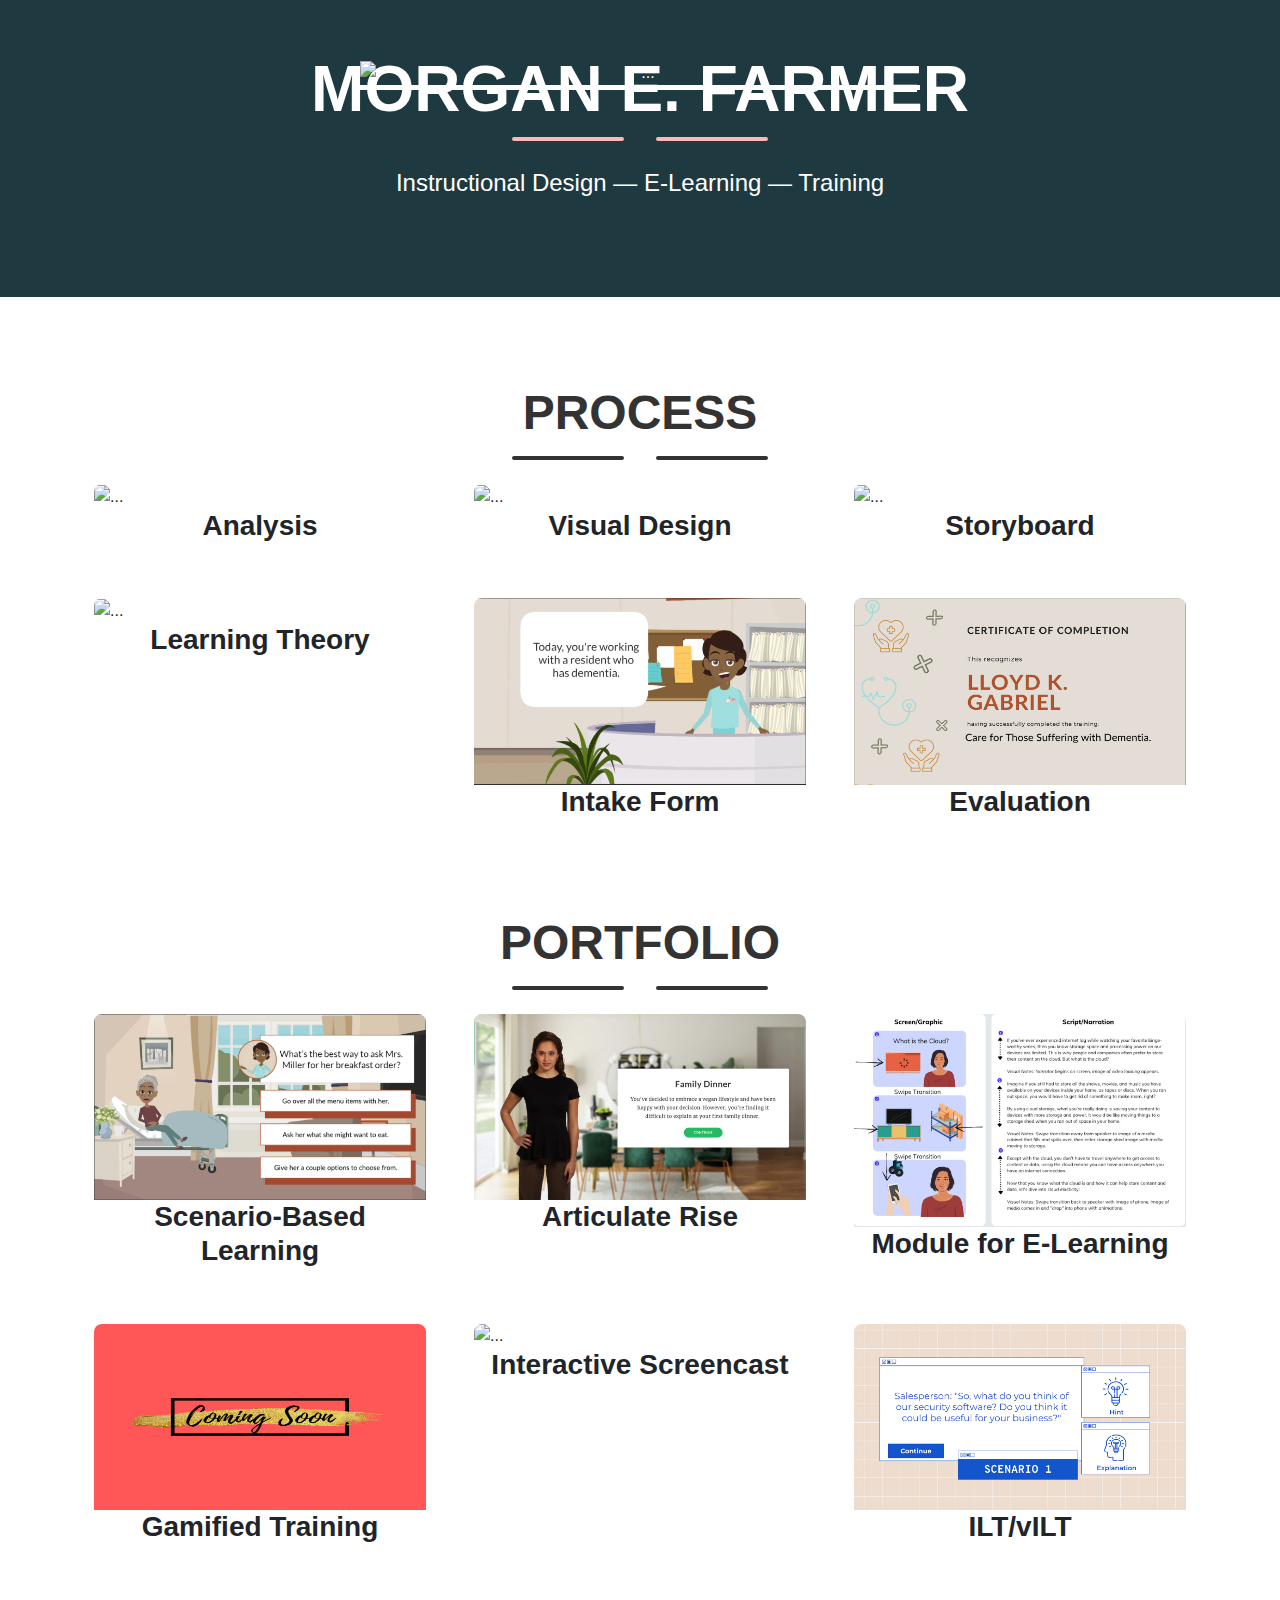
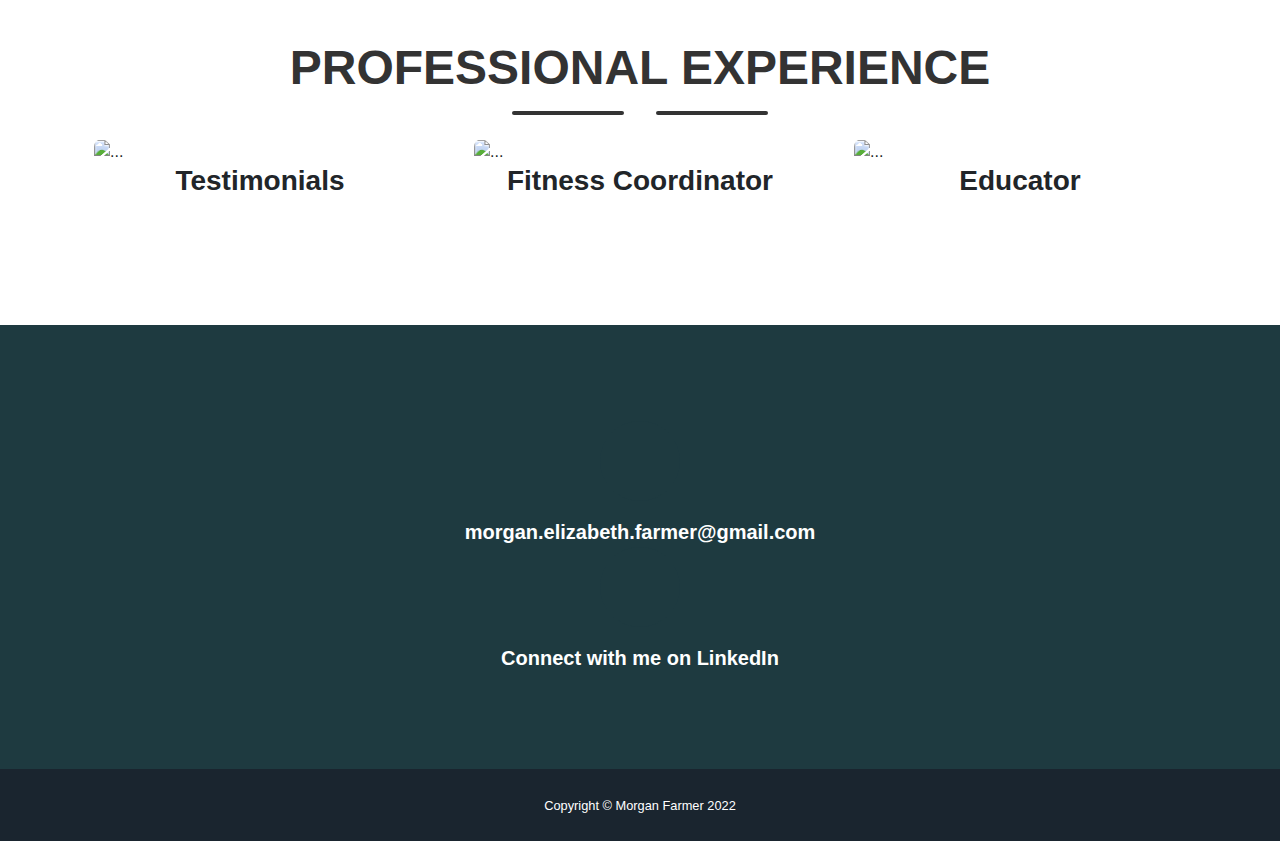
==== index.html @ a31754e6 "Added PG" ====
<!DOCTYPE html>
<html lang="en">
    <head>
        <meta charset="utf-8" />
        <meta name="viewport" content="width=device-width, initial-scale=1, shrink-to-fit=no" />
        <meta name="description" content="" />
        <meta name="author" content="" />
        <title>Morgan Farmer</title>
        <!-- Favicon-->
        <link rel="icon" type="image/x-icon" href="assets/favicon.ico" />
        <!-- Font Awesome icons (free version)-->
        <script src="https://use.fontawesome.com/releases/v6.1.0/js/all.js" crossorigin="anonymous"></script>
        <!-- Fonts CSS-->
        <link rel="stylesheet" href="css/heading.css">
        <link rel="stylesheet" href="css/body.css">
        <!-- Core theme CSS (includes Bootstrap)-->
        <link href="css/styles.css" rel="stylesheet" />
        <link rel="stylesheet" media="screen" href="css/particlestyle.css">
    </head>
    <!-- Google tag (gtag.js) -->
    <script async src="https://www.googletagmanager.com/gtag/js?id=G-NEVYE6RNRS"></script>
    <script>
      window.dataLayer = window.dataLayer || [];
      function gtag(){dataLayer.push(arguments);}
      gtag('js', new Date());

      gtag('config', 'G-NEVYE6RNRS');
    </script>
    <body id="page-top">
        <!-- As a single page website it wasnt really necessary, commented out for safe keeping-->
        <!-- Navigation-->
        <!--<nav class="navbar navbar-expand-lg bg-secondary fixed-top" id="mainNav">
            <div class="container"><a class="navbar-brand js-scroll-trigger" href="https://www.linkedin.com/in/mefarmer/" target="_blank"><i class="fab fa-fw fa-linkedin"></i></a>
                <button class="navbar-toggler navbar-toggler-right font-weight-bold bg-primary text-white rounded" type="button" data-toggle="collapse" data-target="#navbarResponsive" aria-controls="navbarResponsive" aria-expanded="false" aria-label="Toggle navigation">Menu <i class="fas fa-bars"></i></button>
                <div class="collapse navbar-collapse" id="navbarResponsive">
                    <ul class="navbar-nav ml-auto">
                        <li class="nav-item mx-0 mx-lg-1"><a class="nav-link py-3 px-0 px-lg-3 rounded js-scroll-trigger" href="#process">PROCESS</a>
                        </li>
                        <li class="nav-item mx-0 mx-lg-1"><a class="nav-link py-3 px-0 px-lg-3 rounded js-scroll-trigger" href="#portfolio">PORTFOLIO</a>
                        </li>
                        <li class="nav-item mx-0 mx-lg-1"><a class="nav-link py-3 px-0 px-lg-3 rounded js-scroll-trigger" href="#about">ABOUT</a>
                        </li>
                    </ul>
                </div>
            </div>-->
        </nav>
        <!-- Masthead-->
        <header class="masthead bg-primary text-white text-center">
                <div  class="container d-flex align-items-center flex-column">
                    <!-- Masthead Avatar Image-->
                    <div id="particles-js">
                        <img class="masthead-avatar mb-5" src="assets/img/me.png" alt="..." style="border-bottom: 5px solid white;position:absolute;left: 0;right: 0; display: block; margin: auto;max-width: 50%;"/>
                    </div>
                    <!-- Masthead Heading-->
                    <h1 class="masthead-heading text-uppercase mb-0">Morgan E. Farmer</h1>
                    <!-- Icon Divider-->
                    <div class="divider-custom divider-light">
                        <div class="divider-custom-line"></div>
                        <div class="divider-custom-icon"><i class="fas fa-icons"></i></div>
                        <div class="divider-custom-line"></div>
                    </div>
                    <!-- Masthead Subheading-->
                    <p class="masthead-subheading font-weight-light mb-0">Instructional Design &mdash; E-Learning &mdash; Training</p>
                </div>
        </header>
        <!-- Process Section-->
        <section class="page-section portfolio" id="process">
            <div class="container">
                <!-- Process Section Heading-->
                <div class="text-center">
                    <h2 class="page-section-heading text-center text-uppercase text-secondary mb-0">Process</h2>
                </div>
                <!-- Icon Divider-->
                <div class="divider-custom">
                    <div class="divider-custom-line"></div>
                    <div class="divider-custom-icon"><i class="fas fa-cogs"></i></div>
                    <div class="divider-custom-line"></div>
                </div>
                <!-- Process Grid Items-->
                <div class="row justify-content-center">
                    <!-- Process Item 1-->
                    <div class="col-md-6 col-lg-4 mb-5">
                        <div class="portfolio-item mx-auto" data-bs-toggle="modal" data-bs-target="#processModal1">
                            <div class="portfolio-item-caption d-flex align-items-center justify-content-center h-100 w-100">
                                <div class="portfolio-item-caption-content text-center text-white"><i class="fas fa-plus fa-3x"></i></div>
                            </div>
                            <img class="img-fluid" src="assets/img/process/process1.png" alt="..." />
                            <center><h3>Analysis</h3></center>
                        </div>
                    </div>
                    <!-- Process Item 2-->
                    <div class="col-md-6 col-lg-4 mb-5">
                        <div class="portfolio-item mx-auto" data-bs-toggle="modal" data-bs-target="#processModal2">
                            <div class="portfolio-item-caption d-flex align-items-center justify-content-center h-100 w-100">
                                <div class="portfolio-item-caption-content text-center text-white"><i class="fas fa-plus fa-3x"></i></div>
                            </div>
                            <img class="img-fluid" src="assets/img/process/process2.png" alt="..." />
                            <center><h3>Visual Design</h3></center>
                        </div>
                    </div>
                    <!-- Process Item 3-->
                    <div class="col-md-6 col-lg-4 mb-5">
                        <div class="portfolio-item mx-auto" data-bs-toggle="modal" data-bs-target="#processModal3">
                            <div class="portfolio-item-caption d-flex align-items-center justify-content-center h-100 w-100">
                                <div class="portfolio-item-caption-content text-center text-white"><i class="fas fa-plus fa-3x"></i></div>
                            </div>
                            <img class="img-fluid" src="assets/img/process/process3.png" alt="..." />
                            <center><h3>Storyboard</h3></center>
                        </div>
                    </div>
                    <!-- Process Item 4-->
                    <div class="col-md-6 col-lg-4 mb-5">
                        <div class="portfolio-item mx-auto" data-bs-toggle="modal" data-bs-target="#processModal4">
                            <div class="portfolio-item-caption d-flex align-items-center justify-content-center h-100 w-100">
                                <div class="portfolio-item-caption-content text-center text-white"><i class="fas fa-plus fa-3x"></i></div>
                            </div>
                            <img class="img-fluid" src="assets/img/process/process4Learngtheory.png" alt="..." />
                            <center><h3>Learning Theory</h3></center>
                        </div>
                    </div>
                    <!-- Process Item 5-->
                    <div class="col-md-6 col-lg-4 mb-5">
                        <div class="portfolio-item mx-auto" data-bs-toggle="modal" data-bs-target="#processModal5">
                            <div class="portfolio-item-caption d-flex align-items-center justify-content-center h-100 w-100">
                                <div class="portfolio-item-caption-content text-center text-white"><i class="fas fa-plus fa-3x"></i></div>
                            </div>
                            <img class="img-fluid" src="assets/img/process/process5.png" alt="..." />
                            <center><h3>Intake Form</h3></center>
                        </div>
                    </div>
                    <!-- Process Item 6-->
                    <div class="col-md-6 col-lg-4 mb-5">
                        <div class="portfolio-item mx-auto" data-bs-toggle="modal" data-bs-target="#processModal6">
                            <div class="portfolio-item-caption d-flex align-items-center justify-content-center h-100 w-100">
                                <div class="portfolio-item-caption-content text-center text-white"><i class="fas fa-plus fa-3x"></i></div>
                            </div>
                            <img class="img-fluid" src="assets/img/process/process6evaluation.png" alt="..." />
                            <center><h3>Evaluation</h3></center>
                        </div>
                    </div>
                </div>
            </div>
        </section>
        <!-- Portfolio Section-->
        <section class="page-section portfolio" style="margin-top: -120px;" id="portfolio">
            <div class="container">
                <!-- Portfolio Section Heading-->
                <div class="text-center">
                    <h2 class="page-section-heading text-center text-uppercase text-secondary mb-0">Portfolio</h2>
                </div>
                <!-- Icon Divider-->
                <div class="divider-custom">
                    <div class="divider-custom-line"></div>
                    <div class="divider-custom-icon"><i class="fas fa-briefcase"></i></div>
                    <div class="divider-custom-line"></div>
                </div>
                <!-- Portfolio Grid Items-->
                <div class="row justify-content-center">
                    <!-- Portfolio Item 4-->
                    <div class="col-md-6 col-lg-4 mb-5">
                        <div class="portfolio-item mx-auto" data-bs-toggle="modal" data-bs-target="#portfolioModal4">
                            <div class="portfolio-item-caption d-flex align-items-center justify-content-center h-100 w-100">
                                <div class="portfolio-item-caption-content text-center text-white"><i class="fas fa-plus fa-3x"></i></div>
                            </div>
                            <img class="img-fluid" src="assets/img/portfolio/port4dementia.png" alt="..." />
                            <center><h3>Scenario-Based Learning</h3></center>
                        </div>
                    </div>
                    <!-- Portfolio Item 2-->
                    <div class="col-md-6 col-lg-4 mb-5">
                        <div class="portfolio-item mx-auto" data-bs-toggle="modal" data-bs-target="#portfolioModal2">
                            <div class="portfolio-item-caption d-flex align-items-center justify-content-center h-100 w-100">
                                <div class="portfolio-item-caption-content text-center text-white"><i class="fas fa-plus fa-3x"></i></div>
                            </div>
                            <img class="img-fluid" src="assets/img/portfolio/port2.jpeg" alt="..." />
                            <center><h3>Articulate Rise</h3></center>
                        </div>
                    </div>
                    <!-- Portfolio Item 6-->
                    <div class="col-md-6 col-lg-4 mb-5">
                        <div class="portfolio-item mx-auto" data-bs-toggle="modal" data-bs-target="#portfolioModal6">
                            <div class="portfolio-item-caption d-flex align-items-center justify-content-center h-100 w-100">
                                <div class="portfolio-item-caption-content text-center text-white"><i class="fas fa-plus fa-3x"></i></div>
                            </div>
                            <img class="img-fluid" src="assets/img/portfolio/port6.png" alt="..." />
                            <center><h3>Module for E-Learning</h3></center>
                        </div>
                    </div>
                    <!-- Portfolio Item 1-->
                    <div class="col-md-6 col-lg-4 mb-5">
                        <div class="portfolio-item mx-auto" data-bs-toggle="modal" data-bs-target="#portfolioModal1">
                            <div class="portfolio-item-caption d-flex align-items-center justify-content-center h-100 w-100">
                                <div class="portfolio-item-caption-content text-center text-white"><i class="fas fa-plus fa-3x"></i></div>
                            </div>
                            <img class="img-fluid" src="assets/img/portfolio/comingsoon.png" alt="..." />
                            <center><h3>Gamified Training</h3></center>
                        </div>
                    </div>
                    <!-- Portfolio Item 5-->
                    <div class="col-md-6 col-lg-4 mb-5">
                        <div class="portfolio-item mx-auto" data-bs-toggle="modal" data-bs-target="#portfolioModal5">
                            <div class="portfolio-item-caption d-flex align-items-center justify-content-center h-100 w-100">
                                <div class="portfolio-item-caption-content text-center text-white"><i class="fas fa-plus fa-3x"></i></div>
                            </div>
                            <img class="img-fluid" src="assets/img/portfolio/port5.png" alt="..." />
                            <center><h3>Interactive Screencast</h3></center>
                        </div>
                    </div>
                    <!-- Portfolio Item 9-->
                    <div class="col-md-6 col-lg-4 mb-5">
                        <div class="portfolio-item mx-auto" data-bs-toggle="modal" data-bs-target="#portfolioModal9">
                            <div class="portfolio-item-caption d-flex align-items-center justify-content-center h-100 w-100">
                                <div class="portfolio-item-caption-content text-center text-white"><i class="fas fa-plus fa-3x"></i></div>
                            </div>
                            <img class="img-fluid" src="assets/img/portfolio/port9.png" alt="..." />
                            <center><h3>ILT/vILT</h3></center>
                        </div>
                    </div>
                </div>
            </div>
        </section>
        <!-- About Section NEW-->
        <section class="page-section portfolio" style="margin-top: -120px;" id="aboutNEW">
            <div class="container">
                <!-- About Section Heading New-->
                <div class="text-center">
                    <h2 class="page-section-heading text-center text-uppercase text-secondary mb-0">Professional Experience</h2>
                </div>
                <!-- Icon Divider-->
                <div class="divider-custom">
                    <div class="divider-custom-line"></div>
                    <div class="divider-custom-icon"><i class="fas fa-chalkboard-user"></i></div>
                    <div class="divider-custom-line"></div>
                </div>
                <!-- About NEW Grid Items-->
                <div class="row justify-content-center">
                    <!-- About NEW Item 1-->
                    <div class="col-md-6 col-lg-4 mb-5">
                        <div class="portfolio-item mx-auto" data-bs-toggle="modal" data-bs-target="#newaboutModal1">
                            <div class="portfolio-item-caption d-flex align-items-center justify-content-center h-100 w-100">
                                <div class="portfolio-item-caption-content text-center text-white"><i class="fas fa-plus fa-3x"></i></div>
                            </div>
                            <img class="img-fluid" src="assets/img/about/Testimonial.PNG" alt="..." />
                            <center><h3>Testimonials</h3></center>
                        </div>
                    </div>
                    <!-- About NEW Item 2-->
                    <div class="col-md-6 col-lg-4 mb-5">
                        <div class="portfolio-item mx-auto" data-bs-toggle="modal" data-bs-target="#newaboutModal2">
                            <div class="portfolio-item-caption d-flex align-items-center justify-content-center h-100 w-100">
                                <div class="portfolio-item-caption-content text-center text-white"><i class="fas fa-plus fa-3x"></i></div>
                            </div>
                            <img class="img-fluid" src="assets/img/about/about2new.JPG" alt="..." />
                            <center><h3>Fitness Coordinator</h3></center>
                        </div>
                    </div>
                    <!-- About NEW Item 3-->
                    <div class="col-md-6 col-lg-4 mb-5">
                        <div class="portfolio-item mx-auto" data-bs-toggle="modal" data-bs-target="#newaboutModal3">
                            <div class="portfolio-item-caption d-flex align-items-center justify-content-center h-100 w-100">
                                <div class="portfolio-item-caption-content text-center text-white"><i class="fas fa-plus fa-3x"></i></div>
                            </div>
                            <img class="img-fluid" src="assets/img/about/about3new.JPG" alt="..." />
                            <center><h3>Educator</h3></center>
                        </div>
                    </div>
                </div>
            </div>
        </section>
        <!-- Contact Section-->
        <section class="page-section bg-primary text-white mb-0" id="contact">
            <div class="container">
                <div class="row justify-content-center">
                    <div class="col-lg-4">
                        <div class="d-flex flex-column align-items-center">
                            <div class="icon-contact mb-3"><i class="far fa-envelope"></i></div><a class="lead text-white font-weight-bold" href="mailto:name@example.com">morgan.elizabeth.farmer@gmail.com</a>
                            <div class="icon-contact mb-3"><i class="fab fa-fw fa-linkedin" style="margin-bottom: -65px;"></i></div><a class="lead text-white font-weight-bold" href="https://www.linkedin.com/in/mefarmer/" target="_blank">Connect with me on LinkedIn</a>
                        </div>

                    </div>
                </div>
            </div>
        </section>
        <!-- Copyright Section-->
        <div class="copyright py-4 text-center text-white">
            <div class="container"><small>Copyright &copy; Morgan Farmer 2022</small></div>
        </div>
        <!-- Process Modals-->
        <!-- Process Modal 1-->
        <div class="portfolio-modal modal fade" id="processModal1" tabindex="-1" aria-labelledby="processModal1" aria-hidden="true">
            <div class="modal-dialog modal-xl">
                <div class="modal-content">
                    <div class="modal-header border-0"><button class="btn-close" type="button" data-bs-dismiss="modal" aria-label="Close"></button></div>
                    <div class="modal-body text-center pb-5">
                        <div class="container">
                            <div class="row justify-content-center">
                                <div class="col-lg-8">
                                    <!-- Process Modal - Title-->
                                    <h2 class="portfolio-modal-title text-secondary text-uppercase mb-0">Analysis</h2>
                                    <!-- Icon Divider-->
                                    <div class="divider-custom">
                                        <div class="divider-custom-line"></div>
                                        <div class="divider-custom-icon"><i class="fas fa-diamond"></i></div>
                                        <div class="divider-custom-line"></div>
                                    </div>
                                    <!-- Process Modal - Image-->
                                    <img class="img-fluid rounded mb-5" src="assets/img/process/process1MindMapDementiaPatients.png" alt="..." />
                                    <button class="btn btn-primary" onclick="window.open('assets/img/process/process1MindMapDementiaPatients.png', '_blank');">
                                        <i class="fas fa-up-right-and-down-left-from-center fa-fw"></i>
                                        View Full Screen
                                    </button>
                                    <!-- Process Modal - Text-->
                                    <p class="mb-4" >
                                    <ul style="text-align: left">
                                        <li><b>Who is the audience and what do we know about them?</b>: Certified nursing assistants in a lifelong health facility who work closely with residents suffering from dementia. From an informal survey, we know these workers feel rushed due to under-staffing. Therefore, it’s important our audience recognize the training as something that can save them time and simplify their tasks. This is because it is extremely difficult to work with a resident when their dementia alters their mental and emotional state to confusion and anger. When this happens, the healthcare worker will often be forced to leave the resident alone so they can calm down; this means the CNA be able to finish their tasks in a timely manner.</li><br>
                                        <li><b>What are the skills and knowledge we hope to cover?</b>: Goal: The learning experience focuses on the knowledge of what triggers negative interactions with these residents and the skill of communicating in a way that limits stress and confusion. The measurable goal for this project is to decrease negative interactions with dementia residents by 20%. I created an action map using Mindmeister for the observable actions associated with achieving this goal.</li><br>
                                        <li><b>What are the best methods for delivering the learning content?</b>: An e-learning opportunity focused on role-playing is well-suited to reviewing some of these skills as it will show the learner the result of negative versus positive care choices. When a learner can experience how much the techniques have an effect on the resident, the importance of these micro-interactions becomes increasingly clear. This is also the most cost-effective way to add this training to an existing program that's already stretched for time and resources.</li><br>
                                        <li><b>How did I collect the data to create an authentic and effective learning experience?</b>: I interviewed someone who works in this field to collect data for this project. This was a fun experience because I was able to ask questions that would paint a picture for a realistic interpretation of what it’s like to work in lifelong health. You can listen in on the interview in the video below! You will notice in the video that I am building details of the experience and the knowledge/skills we need to review through my questions. You might also realize that my notes are more organized in the final action map, after I organized the details of the interview.</li>
                                    </ul></p>
                                    <video class="img-fluid rounded mb-5" width="100%" height="500" controls="">
                                      <source src="assets/img/process/SubjectMatterExpertInterview.mp4" type="video/mp4">
                                      Your browser does not support the video tag.
                                    </video>
                                    <button class="btn btn-primary" data-bs-dismiss="modal">
                                        <i class="fas fa-xmark fa-fw"></i>
                                        Close Window
                                    </button>
                                </div>
                            </div>
                        </div>
                    </div>
                </div>
            </div>
        </div>
        <!-- Process Modal 2-->
        <div class="portfolio-modal modal fade" id="processModal2" tabindex="-1" aria-labelledby="processModal2" aria-hidden="true">
            <div class="modal-dialog modal-xl">
                <div class="modal-content">
                    <div class="modal-header border-0"><button class="btn-close" type="button" data-bs-dismiss="modal" aria-label="Close"></button></div>
                    <div class="modal-body text-center pb-5">
                        <div class="container">
                            <div class="row justify-content-center">
                                <div class="col-lg-8">
                                    <!-- Process Modal - Title-->
                                    <h2 class="portfolio-modal-title text-secondary text-uppercase mb-0">Visual Design</h2>
                                    <!-- Icon Divider-->
                                    <div class="divider-custom">
                                        <div class="divider-custom-line"></div>
                                        <div class="divider-custom-icon"><i class="fas fa-diamond"></i></div>
                                        <div class="divider-custom-line"></div>
                                    </div>
                                    <!-- Process Modal - Text-->
                                    <p class="mb-4"><ul style="text-align: left">
                                        <li><b>Contrast</b>: Each text box’s color scheme is developed with contrast in mind so that it’s easy to read and draws the user’s attention to the content. The font, Lato, is simple and straightforward. It’s rounded edges have also been described as warm and friendly, making the text inviting. For question stems, I added weight to the font to draw the learner’s attention there first, before the choices.</li>
                                    </ul></p>
                                    <!-- Process Modal - Image-->
                                    <img class="img-fluid rounded mb-5" src="assets/img/process/process2LatoFont.png" alt="..." />
                                    <!-- Process Modal - Image-->
                                    <img class="img-fluid rounded mb-5" src="assets/img/process/process2ColorSwatches.png" alt="..." />
                                    <!-- Process Modal - Text-->
                                    <p class="mb-4"><ul style="text-align: left">
                                        <li><b>Alignment</b>: I also focused on the alignment of each text box; notice how the text stays centered even when visual elements, like icons, are incorporated within that text box. All of the key content and visuals are also incorporated within a border around the scene. Canva made alignment that much easier with guides, you can see where I have illustrated those guides in purple.</li>
                                    </ul></p>
                                     <!-- Process Modal - Image-->
                                    <img class="img-fluid rounded mb-5" src="assets/img/process/process2.png" alt="..." />
                                    <!-- Process Modal - Text-->
                                    <p class="mb-4"><ul style="text-align: left">
                                        <li><b>Proximity</b>: Proximity of the question stems and choices also emphasized the relationship between each of those boxes. I created white space within my buttons by creating custom text box buttons, rather than those supplied by Storyline, which made the text in each button much easier to read and the content in text boxes more accessible. The shadows under each button were a style choice, but also helped develop space between each choice.</li><br>
                                        <li><b>Repetition</b>: There’s consistency in where content is delivered, always to the left or right. Also, in how and where to interact and move forward, buttons are always placed inside or directly below text and the colors, font, and style are consistent. This makes for clear user interface where the focus is on the content and experience, rather than on how to navigate.</li>
                                    </ul></p>
                                     <!-- Process Modal - Image-->
                                    <img class="img-fluid rounded mb-5" src="assets/img/process/process2ButtonStates.png" alt="..." />
                                    <!-- Process Modal - Text-->
                                    <p class="mb-4"><ul style="text-align: left">
                                        <li><b>Balance</b>: By choosing my Vyond scenes carefully and customizing the layout of each, I was also able to create balance between the characters in each scene and the layers of texts and content. You can see where I utilize camera angles in Vyond to put the focus on the character, but also have space on the right side of the scene to overlay content when the camera zooms back out. I also carefully crafted the text in each box to create balance in the lines, not leaving any one word hanging on a line by itself and carefully choosing my words so the answer choices were all about the same length.</li>
                                    </ul></p>
                                     <!-- Process Modal - Image-->
                                    <img class="img-fluid rounded mb-5" src="assets/img/process/process2VisualDesignBalance.png" alt="..." />
                                    <!-- Process Modal - Text-->
                                    <p class="mb-4"><ul style="text-align: left">
                                        <li><b>What elements of the experience required more effort in visual design?</b>: One thing that proved rather challenging was the photo that comes together throughout the experience. To create the photo, I had to stage it in Vyond first. Then, I needed to find a frame that fit the style of my scene and change its color palette. Finally, I utilized a mask and some creative placement to break the photo into four pieces that could come together. I could have just cropped the image into four squares, but I felt the visual of the torn edges really drove home the symbolism of a fractured memory that became clear with better care.</li>
                                    </ul></p>
                                    <!-- Process Modal - Image-->
                                    <img class="img-fluid rounded mb-5" src="assets/img/process/process2PictureFrame.gif" alt="..." />
                                    <button class="btn btn-primary" data-bs-dismiss="modal">
                                        <i class="fas fa-xmark fa-fw"></i>
                                        Close Window
                                    </button>
                                </div>
                            </div>
                        </div>
                    </div>
                </div>
            </div>
        </div>
        <!-- Process Modal 3-->
        <div class="portfolio-modal modal fade" id="processModal3" tabindex="-1" aria-labelledby="processModal3" aria-hidden="true">
            <div class="modal-dialog modal-xl">
                <div class="modal-content">
                    <div class="modal-header border-0"><button class="btn-close" type="button" data-bs-dismiss="modal" aria-label="Close"></button></div>
                    <div class="modal-body text-center pb-5">
                        <div class="container">
                            <div class="row justify-content-center">
                                <div class="col-lg-8">
                                    <!-- Process Modal - Title-->
                                    <h2 class="portfolio-modal-title text-secondary text-uppercase mb-0">Storyboard</h2>
                                    <!-- Icon Divider-->
                                    <div class="divider-custom">
                                        <div class="divider-custom-line"></div>
                                        <div class="divider-custom-icon"><i class="fas fa-diamond"></i></div>
                                        <div class="divider-custom-line"></div>
                                    </div>
                                    <!-- Storyboard Document-->
                                    <embed src="assets/img/process/process3BuildingRapportwithDementiaPatients.pdf#toolbar=1&navpanes=1&scrollbar=1" type="application/pdf" width="100%" height="600px" />
                                    <button class="btn btn-primary" data-bs-dismiss="modal">
                                        <i class="fas fa-xmark fa-fw"></i>
                                        Close Window
                                    </button>
                                </div>
                            </div>
                        </div>
                    </div>
                </div>
            </div>
        </div>
         <!-- Process Modal 4-->
        <div class="portfolio-modal modal fade" id="processModal4" tabindex="-1" aria-labelledby="processModal4" aria-hidden="true">
            <div class="modal-dialog modal-xl">
                <div class="modal-content">
                    <div class="modal-header border-0"><button class="btn-close" type="button" data-bs-dismiss="modal" aria-label="Close"></button></div>
                    <div class="modal-body text-center pb-5">
                        <div class="container">
                            <div class="row justify-content-center">
                                <div class="col-lg-8">
                                    <!-- Process Modal - Title-->
                                    <h2 class="portfolio-modal-title text-secondary text-uppercase mb-0">Learning Theory</h2>
                                    <!-- Icon Divider-->
                                    <div class="divider-custom">
                                        <div class="divider-custom-line"></div>
                                        <div class="divider-custom-icon"><i class="fas fa-diamond"></i></div>
                                        <div class="divider-custom-line"></div>
                                    </div>
                                    <!-- Process Modal 4- Text-->
                                    <p class="mb-4" >
                                    <ul style="text-align: left">
                                        <li><b>Knowles and Experiential Learning</b>:According to Knowles and basic Andragogy, “[Adults] find the most relevance from task-oriented learning that aligns with their own realities.” This is why I used an action map and focused the interview on realistic consequences of desirable and undesirable actions. Both the storyline experience and the suggested in-person instruction were developed with experiential learning in mind, specifically role-playing, to recreate positive and negative experiences with dementia. Setting an objective early on in the experience and reviewing skills and knowledge after each choice are also best practices for adult learning. (wgu.edu)</li>
                                         <!-- Process Modal - Image-->
                                    <img class="img-fluid rounded mb-5" src="assets/img/process/process4ChoiceFeedback.png" alt="..." />
                                        <li><b>Mentorship and Transformational Learning</b>: The character, Rita, serves as a mentor for the experience. Through her mentorship, the learner is able to seek guidance and feel more confident throughout the experience. By providing feedback for each situation, the learner is asked to reframe their assumptions surrounding why a resident reacts with hostility. A CNA, for example, might see anger as an unfair reaction to their help and without understanding the cause, they will struggle to build a positive rapport with the resident. This change in perspective is a facet of transformational learning. (phoenix.edu)</li>
                                         <!-- Process Modal - Image-->
                                    <img class="img-fluid rounded mb-5" src="assets/img/process/process4MentorPrompt.png" alt="..." />
                                        <li><b>Gamification of Learning</b>: This is something I use often, as you can see in “communicating with parents,” where learners earn badges. In this experience, each correct choice earns a missing photo piece. By the end of the training, the completed image is revealed and the learner has helped the resident recover a pleasant memory. This helps instill intrinsic motivation for completing each task.</li>
                                        <!-- Process Modal - Image-->
                                    <img class="img-fluid rounded mb-5" src="assets/img/process/process4gamificationimage.png" alt="..." />
                                    </ul></p>
                                    <button class="btn btn-primary" data-bs-dismiss="modal">
                                        <i class="fas fa-xmark fa-fw"></i>
                                        Close Window
                                    </button>
                                </div>
                            </div>
                        </div>
                    </div>
                </div>
            </div>
        </div>
        <!-- Process Modal 5-->
        <div class="portfolio-modal modal fade" id="processModal5" tabindex="-1" aria-labelledby="processModal5" aria-hidden="true">
            <div class="modal-dialog modal-xl">
                <div class="modal-content">
                    <div class="modal-header border-0"><button class="btn-close" type="button" data-bs-dismiss="modal" aria-label="Close"></button></div>
                    <div class="modal-body text-center pb-5">
                        <div class="container">
                            <div class="row justify-content-center">
                                <div class="col-lg-8">
                                    <!-- Process Modal - Title-->
                                    <h2 class="portfolio-modal-title text-secondary text-uppercase mb-0">Intake Form</h2>
                                    <!-- Icon Divider-->
                                    <div class="divider-custom">
                                        <div class="divider-custom-line"></div>
                                        <div class="divider-custom-icon"><i class="fas fa-diamond"></i></div>
                                        <div class="divider-custom-line"></div>
                                    </div>
                                  <!-- Intake Form Document-->
                                    <embed src="assets/img/process/IntakeForm_Farmer.pdf#toolbar=1&navpanes=1&scrollbar=1" type="application/pdf" width="100%" height="600px" />
                                </div>
                            </div>
                        </div>
                    </div>
                </div>
            </div>
        </div>
        <!-- Process Modal 6-->
        <div class="portfolio-modal modal fade" id="processModal6" tabindex="-1" aria-labelledby="processModal6" aria-hidden="true">
            <div class="modal-dialog modal-xl">
                <div class="modal-content">
                    <div class="modal-header border-0"><button class="btn-close" type="button" data-bs-dismiss="modal" aria-label="Close"></button></div>
                    <div class="modal-body text-center pb-5">
                        <div class="container">
                            <div class="row justify-content-center">
                                <div class="col-lg-8">
                                    <!-- Process Modal - Title-->
                                    <h2 class="portfolio-modal-title text-secondary text-uppercase mb-0">Evaluation</h2>
                                    <!-- Icon Divider-->
                                    <div class="divider-custom">
                                        <div class="divider-custom-line"></div>
                                        <div class="divider-custom-icon"><i class="fas fa-diamond"></i></div>
                                        <div class="divider-custom-line"></div>
                                    </div>
                                     <!-- Portfolio Modal - Image-->
                                    <!-- Process Modal 6- Text-->
                                    <p class="mb-4" >
                                    <ul style="text-align: left">
                                        <li><b>xAPI</b>:Using experience API, I can track everything from how long a learner spends in the training to how often they select a wrong answer or mentor advice. By tracking which learners struggle inside the experience, I can target observations of certain CNA's and provide further remediation through instructor-led training or mentorship. Check out some of my JavaScript and how I triggered it in storyline to gather participant names and emails below. Thanks to xAPI, I can collect detailed information without a Learning Management System.</li>
                                    </ul>
                                    <!-- Process Modal - Image-->
                                    <img class="img-fluid rounded mb-5" src="assets/img/process/process6javatrigger.png" alt="..." />
                                    <ul style="text-align: left">
                                        <li><b>Learning Record Store</b>: I used Veracity Learning as my LRS. Here, I will receive the information gathered in Storyline to be able to assess the effectiveness of the experience. Some data I would collect would be the number of times a wrong answer is chosen, how often a mentor button was used, and the duration a learner spent on question slides. This will help me assess which learners were rushing and/or struggling during the experience. It can also help reveal which parts of the experience were unclear in a trial run, so I can re-iterate my design during development. </li>
                                    </ul>
                                    <!-- Process Modal - Image-->
                                    <img class="img-fluid rounded mb-5" src="assets/img/process/Process6LearnerRecord.png" alt="..." />
                                    <!-- Process Modal 6- Text-->
                                    <ul style="text-align: left">
                                        <li><b>Assessing ROI</b>: The company is trying to decrease negative interactions to reduce turnover of quality CNA's, who complete training programs under a strict deadline and often aren't prepared to care for dementia residents, leading to stress and burn-out. This training module will be a cost effective way to duplicate stressful situations in a safe environment and improve the training program while minimizing the cost of instructors and time in the in-person program. By collecting data regarding which CNA's struggle inside the learning experience, the facility can target individuals for remediation and additional support, with the end goal being to foster better working environments and reduce turn-over. </li>
                                    </ul>
                                    </p>
                                    <button class="btn btn-primary" data-bs-dismiss="modal">
                                        <i class="fas fa-xmark fa-fw"></i>
                                        Close Window
                                    </button>
                                </div>
                            </div>
                        </div>
                    </div>
                </div>
            </div>
        </div>
        <!-- Portfolio Modals-->
        <!-- Portfolio Modal 1-->
        <div class="portfolio-modal modal fade" id="portfolioModal1" tabindex="-1" aria-labelledby="portfolioModal1" aria-hidden="true">
            <div class="modal-dialog modal-xl">
                <div class="modal-content">
                    <div class="modal-header border-0"><button class="btn-close" type="button" data-bs-dismiss="modal" aria-label="Close"></button></div>
                    <div class="modal-body text-center pb-5">
                        <div class="container">
                            <div class="row justify-content-center">
                                <div class="col-lg-8">
                                    <!-- Portfolio Modal - Title-->
                                    <h2 class="portfolio-modal-title text-secondary text-uppercase mb-0">Gamified Training</h2>
                                    <!-- Icon Divider-->
                                    <div class="divider-custom">
                                        <div class="divider-custom-line"></div>
                                        <div class="divider-custom-icon"><i class="fas fa-diamond"></i></div>
                                        <div class="divider-custom-line"></div>
                                    </div>
                                    <!-- Portfolio Modal - Image-->
                                     <video class="img-fluid rounded mb-5" width="100%" height="500" controls="">
                                      <source src="assets/img/portfolio/GertiesMockUp.mp4" type="video/mp4">
                                      Your browser does not support the video tag.
                                    </video>
                                    <!-- Portfolio Modal - Text-->
                                    <p class="mb-4" >
                                    <ul style="text-align: left">
                                        <li><b>Audience</b>: A game-based review of phishing techniques for companies looking to test employees on fraudulent emails.</li>
                                        <li><b>Responsibilities</b>: Instructional design, E-Learning Development, Visual Design</li>
                                        <li><b>Tools Used</b>: Articulate Storyline, Canva</li>
                                        <li><b>Features</b>: This project is still underway, but will feature my ability to create a gamified learning scenario.
                                    </ul></p>
                                    <button class="btn btn-primary" data-bs-dismiss="modal">
                                        <i class="fas fa-xmark fa-fw"></i>
                                        Close Window
                                    </button>
                                </div>
                            </div>
                        </div>
                    </div>
                </div>
            </div>
        </div>
        <!-- Portfolio Modal 2-->
        <div class="portfolio-modal modal fade" id="portfolioModal2" tabindex="-1" aria-labelledby="portfolioModal2" aria-hidden="true">
            <div class="modal-dialog modal-xl">
                <div class="modal-content">
                    <div class="modal-header border-0"><button class="btn-close" type="button" data-bs-dismiss="modal" aria-label="Close"></button></div>
                    <div class="modal-body text-center pb-5">
                        <div class="container">
                            <div class="row justify-content-center">
                                <div class="col-lg-8">
                                    <!-- Portfolio Modal - Title-->
                                    <h2 class="portfolio-modal-title text-secondary text-uppercase mb-0">The Basics of Becoming Vegan</h2>
                                    <!-- Icon Divider-->
                                    <div class="divider-custom">
                                        <div class="divider-custom-line"></div>
                                        <div class="divider-custom-icon"><i class="fas fa-diamond"></i></div>
                                        <div class="divider-custom-line"></div>
                                    </div>
                                    <!-- Portfolio Modal - Image-->
                                    <img class="img-fluid rounded mb-5" style="border: 2px solid #000;" src="assets/img/portfolio/portfolio2RisePreview.png" alt="..." />
                                    <button class="btn btn-primary" onclick="window.open('https://rise.articulate.com/share/yubfI4Z3dM8uFR_ptqmlaqlVCg_aVq5w#/', '_blank');">
                                        <i class="fas fa-up-right-and-down-left-from-center fa-fw"></i>
                                        View on Rise
                                    </button>
                                    <!-- Portfolio Modal - Text-->
                                    <p class="mb-4"><ul style="text-align: left">
                                        <li><b>Audience</b>: This is a quick reference guide for those beginning a vegan diet.</li>
                                        <li><b>Responsibilities</b>: Instructional design, Design Layout, Content Creation</li>
                                        <li><b>Tools Used</b>: Articulate Rise 360</li>
                                        <li><b>Features</b>: This project features my ability to utilize the tools in Rise to create job-aids and e-learning experiences that are based more on facts and knowledge than soft skills. This project also showcases my ability to take complex or technical information, such as the details on nutrition, and reframe it to be more accessible.</li>
                                        <li><b>What I Would Add or Change</b>: I would have liked to add a quiz about if the vegan diet is right for you.</li>
                                    </ul></p>
                                    <!-- Portfolio Modal - Image-->
                                    <img class="img-fluid rounded mb-5" src="assets/img/portfolio/port2VeganHighlight.png" alt="..." />
                                    <!-- Portfolio Modal - Image-->
                                    <img class="img-fluid rounded mb-5" src="assets/img/portfolio/port2VeganHighlight3.png" alt="..." />
                                    <button class="btn btn-primary" data-bs-dismiss="modal">
                                        <i class="fas fa-xmark fa-fw"></i>
                                        Close Window
                                    </button>
                                </div>
                            </div>
                        </div>
                    </div>
                </div>
            </div>
        </div>
        <!-- Portfolio Modal 4-->
        <div class="portfolio-modal modal fade" id="portfolioModal4" tabindex="-1" aria-labelledby="portfolioModal4" aria-hidden="true">
            <div class="modal-dialog modal-xl">
                <div class="modal-content">
                    <div class="modal-header border-0"><button class="btn-close" type="button" data-bs-dismiss="modal" aria-label="Close"></button></div>
                    <div class="modal-body text-center pb-5">
                        <div class="container">
                            <div class="row justify-content-center">
                                <div class="col-lg-8">
                                    <!-- Portfolio Modal - Title-->
                                    <h2 class="portfolio-modal-title text-secondary text-uppercase mb-0">Scenario-Based Learning</h2>
                                    <!-- Icon Divider-->
                                    <div class="divider-custom">
                                        <div class="divider-custom-line"></div>
                                        <div class="divider-custom-icon"><i class="fas fa-diamond"></i></div>
                                        <div class="divider-custom-line"></div>
                                    </div>
                                    <!-- Portfolio Modal - Image-->
                                    <img class="img-fluid rounded mb-5" src="assets/img/portfolio/DementiaCare.gif" alt="..." />
                                    <button class="btn btn-primary" onclick="window.open('Storyline_DementiaCare/story.html', '_blank');">
                                        <i class="fas fa-up-right-and-down-left-from-center fa-fw"></i>
                                        View Full Screen
                                    </button>
                                    <!-- Portfolio Modal - Text-->
                                    <p class="mb-4" >
                                    <ul style="text-align: left">
                                        <li><b>Audience</b>: New and seasoned CNA's working with residents who suffer from dementia.</li>
                                        <li><b>Responsibilities</b>: Instructional design, E-Learning Development, Visual Design</li>
                                        <li><b>Tools Used</b>: Articulate Storyline, Canva, xAPI and JavaScript</li>
                                        <li><b>Features</b>: This projects features my use of Vyond to create interactive content, including looping backgrounds as well as my ability to execute JavaScript through triggers in Storyline.</li>
                                        <li><b>What I Would Add or Change</b>: I would have loved to have added more branching to the point that the CNA had to leave the resident alone and not complete their task in a worst-case scenario.</li>
                                    </ul></p>
                                    <button class="btn btn-primary" data-bs-dismiss="modal">
                                        <i class="fas fa-xmark fa-fw"></i>
                                        Close Window
                                    </button>
                                </div>
                            </div>
                        </div>
                    </div>
                </div>
            </div>
        </div>
         <!-- Portfolio Modal 5-->
        <div class="portfolio-modal modal fade" id="portfolioModal5" tabindex="-1" aria-labelledby="portfolioModal5" aria-hidden="true">
            <div class="modal-dialog modal-xl">
                <div class="modal-content">
                    <div class="modal-header border-0"><button class="btn-close" type="button" data-bs-dismiss="modal" aria-label="Close"></button></div>
                    <div class="modal-body text-center pb-5">
                        <div class="container">
                            <div class="row justify-content-center">
                                <div class="col-lg-8">
                                    <!-- Portfolio Modal - Title-->
                                    <h2 class="portfolio-modal-title text-secondary text-uppercase mb-0">Interactive Screencast</h2>
                                    <!-- Icon Divider-->
                                    <div class="divider-custom">
                                        <div class="divider-custom-line"></div>
                                        <div class="divider-custom-icon"><i class="fas fa-diamond"></i></div>
                                        <div class="divider-custom-line"></div>
                                    </div>
                                     <!-- Portfolio Modal - Image-->
                                    <img class="img-fluid rounded mb-5" src="assets/img/portfolio/GAProject.gif" alt="..." />
                                    <button class="btn btn-primary" onclick="window.open('Captivate_GoogleAnalytics/index.html', '_blank');">
                                        <i class="fas fa-up-right-and-down-left-from-center fa-fw"></i>
                                        View Full Screen
                                      </button>
                                    <!-- Portfolio Modal - Text-->
                                     <p class="mb-4" >
                                    <ul style="text-align: left">
                                        <li><b>Audience</b>: This would be featured in a module for entrepreneurs who want to utilize Google Analytics for their email campaigns, but aren't familiar with data and analytics. For this training, I simplified the language and the details given in the Google-issued training to make it easier for my audience to understand and use. I also focused on a specific task, tracking email traffic, to simplify this for an audience that needs short, specific steps.</li>
                                        <li><b>Technology Used</b>: I used AI speech to text technology as well as animations in Vyond. I also created the projector screen background using Figma by Adobe, designing it to the specific ratio of the tutorial video. I used Quicktime on Mac Os to record my screen demo of Google Analytics, embedding it on the custom image background inside of Vyond. Finally, I used Captivate to create an interactive video with buttons to pause the video for each step.</li>
                                        <li><b>Job Aide</b>: Utilizing a QR Code generator and Canva, I designed a job aide to quickly create new email campaign URL's matching the style of the demo.</li>
                                    </ul></p>
                                    <!-- Portfolio Modal - Image-->
                                    <img class="img-fluid" src="assets/img/portfolio/Campaign_URL_Builder.png" alt="..." />
                                    <button class="btn btn-primary" data-bs-dismiss="modal">
                                        <i class="fas fa-xmark fa-fw"></i>
                                        Close Window
                                    </button>
                                </div>
                            </div>
                        </div>
                    </div>
                </div>
            </div>
        </div>
          <!-- Portfolio Modal 6-->
        <div class="portfolio-modal modal fade" id="portfolioModal6" tabindex="-1" aria-labelledby="portfolioModal6" aria-hidden="true">
            <div class="modal-dialog modal-xl">
                <div class="modal-content">
                    <div class="modal-header border-0"><button class="btn-close" type="button" data-bs-dismiss="modal" aria-label="Close"></button></div>
                    <div class="modal-body text-center pb-5">
                        <div class="container">
                            <div class="row justify-content-center">
                                <div class="col-lg-8">
                                    <!-- Portfolio Modal - Title-->
                                    <h2 class="portfolio-modal-title text-secondary text-uppercase mb-0">Module for E-Learning</h2>
                                    <!-- Icon Divider-->
                                    <div class="divider-custom">
                                        <div class="divider-custom-line"></div>
                                        <div class="divider-custom-icon"><i class="fas fa-diamond"></i></div>
                                        <div class="divider-custom-line"></div>
                                    </div>
                                     <video class="img-fluid rounded mb-5" width="100%" height="500" controls="">
                                      <source src="assets/img/portfolio/Final_Cloud_Elastic_Scaling.mp4" type="video/mp4">
                                      Your browser does not support the video tag.
                                    </video>
                                    <!-- Portfolio Modal - Text-->
                                     <p class="mb-4" >
                                    <ul style="text-align: left">
                                        <li><b>Audience</b>: This is one module intended for an e-learning curriculum introducing a non-technical audience to IT careers, such as a cloud infrastructure technician. Because the audience has no prior experience or knowledge in the field of IT, it was important to use examples, analogies, and images totranslate these extremely technical concepts into relatable scenarios and give learners a strong foundation on which to build their knowledge.</li>
                                    </ul></p>
                                    <p class="mb-4" >
                                    <ul style="text-align: left">
                                        <li><b>Format</b>: This would be an e-learning module followed by more modules extending the learners' knowledge into cloud infrastructure scenarios regarding whether it's in a business's best interest to scale up or out. This module includes a video, interactive activity for self assessment, and a final question to test learner knowledge before moving to the next module. </li>
                                    </ul></p>
                                    <p class="mb-4" >
                                    <ul style="text-align: left">
                                        <li><b>Video Best Practices</b>: Each slide in the video remains on screen for no more than 20 seconds as learners stay engaged in screen for typically 15-30 seconds. To enhance engagement, I also used a mix of images, video, and animations of slide elements, being careful to only include dynamic movement that supported the content rather than distracting from it. Starting a presentation with a human face has been proven to increase engagement, which was a driving factor behind using Synthesia to publish the video.</li>
                                    </ul></p>
                                    <p class="mb-4" >
                                    <ul style="text-align: left">
                                        <li><b>Software Applications</b>: I utilized Synthesia to publish the video. I chose this in interest of time, as it was easy and efficient to test out different iterations of the script and time the other media to the script. I also created my own video using Canva, to support my specific analogy. Finally, I used Figma by Adobe to create specific images to illustrate some of the concept definitions.</li>
                                    </ul></p>
                                     <video class="img-fluid rounded mb-5" width="100%" height="500" controls="">
                                      <source src="assets/img/portfolio/Cloud_Elastic_Scaling.mp4" type="video/mp4">
                                      Your browser does not support the video tag.
                                    </video>
                                    <!-- Portfolio Modal - Asset-->
                                    <embed src="assets/img/portfolio/Cloud_Scaling_Module.pdf#toolbar=1&navpanes=1&scrollbar=1" type="application/pdf" width="100%" height="600px" />
                                    <button class="btn btn-primary" data-bs-dismiss="modal">
                                        <i class="fas fa-xmark fa-fw"></i>
                                        Close Window
                                    </button>
                                </div>
                            </div>
                        </div>
                    </div>
                </div>
            </div>
        </div>
        <!-- Portfolio Modal 9-->
        <div class="portfolio-modal modal fade" id="portfolioModal9" tabindex="-1" aria-labelledby="portfolioModal1" aria-hidden="true">
            <div class="modal-dialog modal-xl">
                <div class="modal-content">
                    <div class="modal-header border-0"><button class="btn-close" type="button" data-bs-dismiss="modal" aria-label="Close"></button></div>
                    <div class="modal-body text-center pb-5">
                        <div class="container">
                            <div class="row justify-content-center">
                                <div class="col-lg-8">
                                    <!-- Portfolio Modal - Title-->
                                    <h2 class="portfolio-modal-title text-secondary text-uppercase mb-0">ILT/vILT</h2>
                                    <!-- Icon Divider-->
                                    <div class="divider-custom">
                                        <div class="divider-custom-line"></div>
                                        <div class="divider-custom-icon"><i class="fas fa-diamond"></i></div>
                                        <div class="divider-custom-line"></div>
                                    </div>
                                    <!-- Portfolio Modal - Iframe-->
                                     <iframe src="https://docs.google.com/presentation/d/e/2PACX-1vREBFyqzwbJT6sIEG06F0mO8R9cHjY4g8JA3vjGw-ykV_2RJ_vehYm5aWJE4BrfvbAS_dfTCjAGHZBr/embed?start=false&loop=false&delayms=3000" frameborder="0"  width="100%" height="429" allowfullscreen="true" mozallowfullscreen="true" webkitallowfullscreen="true"></iframe>
                                    <!-- Portfolio Modal - Text-->
                                    <p class="mb-4" >
                                    <ul style="text-align: left">
                                        <li><b>Description</b>: This is a training which can be held in-person or virtually. The topic is handling sales objections over the phone. </li>
                                        <li><b>Audience</b>: This is an onboarding training for a new sales team and a company that experiences high turn-over rates. </li>
                                        <li><b>Best Practices</b>: In this training, I engage the learners throughout, with polls, surveys, social learning, and scenario-based practice. Notice how in the scenario practice, learners have support through hints and explanation of each choice. As per best practices in vILT, learners are asked to engage every 4 minutes and slides are being added to remind learners of the importance of the training with data. </li>
                                    <video class="img-fluid rounded mb-5" width="100%" height="500" controls="">
                                      <source src="assets/img/portfolio/vILTScenario.mp4" type="video/mp4">
                                      Your browser does not support the video tag.
                                    </video>
                                        <li><b>Job Aide and Process</b>: While developing this training, I placed emphasis on the behaviors and skills I wanted learners to attain. Knowing they wouldn't be well-versed in the content, such as common objections and specifics about the company, I designed a job aide which allows them to access sentence frames with details about the company that help with handling common objections. This way, new salespeople can handle objections calmly and with confidence before they've become fluent in all of the content (which will come with experience). Finally, the job aide will be designed to collect information from salespeople, such as new objections that become frequent ones for the company. By collecting feedback, we can use specific examples in the training and continue to grow as a salesteam sharing and supporting one another. </li>
                                     <video class="img-fluid rounded mb-5" width="100%" height="500" controls="">
                                      <source src="assets/img/portfolio/ParticipantAide.mp4" type="video/mp4">
                                      Your browser does not support the video tag.
                                    </video>
                                    </ul>
                                    <ul style="text-align: left">
                                        <li><b>Differentiation and Assessment</b>: There are built-in options for assessing learner progress and differentiating for onboarding salespeople as well. For example, learners will take a poll after the first scenario and the faciliator can decide whether to move on or discuss and offer another supported scenario before building onto the technique of handling sales objections. </li>
                                        <li><b>A Case for Ongoing Training</b>: Including a mix of new and experienced salespeople in this training can help foster a collaborative and supportive culture within the sales team. By encouraging team members to learn from each other and work together to overcome objections, we can create a more cohesive and effective sales organization. It also provides experienced salespeople an opportunity to continue to develop and perfect their skills. Collecting feedback via the job aide as to what kinds of objections the sales team is experiencing will help us add to the training and let it grow with learners and their experiences. </li>
                                        <li><b>Differentiation for Experienced Learners</b>: This is meant as an onboarding training, but could easily be differentiated so salespeople could take it again and build their skills. To do this, I would offer a differientiated student guide that dives deeper into certain topics, like the mirror technique, and asks more experienced learners to share with the new recruits. </li>
                                        <li><b>Technologies Used</b>: Google Slides, Vevox, Zoom, ChatGPT</li>
                                        <li><b>Facilitator Guide</b>: In the facilitator guide, trainers will have everything they need to rehearse and run the session, including script, facilitation notes, notes on differentiation and assessing learners, and tutorials for related technology. </li>
                                        <!-- Portfolio Modal - Iframe-->
                                     <iframe src="https://docs.google.com/document/d/e/2PACX-1vS-aeErYOgKdWncc3G0Z5DfTknj52e-B_gmHzpZMBgviyjUZWu6suN0YDt3-IeYr0ZBl08ADAhw8mvi/pub?embedded=true" frameborder="0"  width="100%" height="429" allowfullscreen="true" mozallowfullscreen="true" webkitallowfullscreen="true"></iframe>
                                      <p class="mb-4" >
                                    <ul style="text-align: left">
                                    </ul></p>
                                     <li><b>Participant Guide</b>: The participant guide will feature questions for reflection, references for guided practice, and an index of "quick links" so learners can jump between slides and activities as needed. </li>
                                      <!-- Portfolio Modal - Image-->
                                    <img class="img-fluid rounded mb-5" style="border: 2px solid #000;" src="assets/img/portfolio/pg1.png" alt="..." />
                                    <img class="img-fluid rounded mb-5" style="border: 2px solid #000;" src="assets/img/portfolio/pg2.png" alt="..." />
                                     <img class="img-fluid rounded mb-5" style="border: 2px solid #000;" src="assets/img/portfolio/pg3.png" alt="..." />
                                    <button class="btn btn-primary" data-bs-dismiss="modal">
                                        <i class="fas fa-xmark fa-fw"></i>
                                        Close Window
                                    </button>
                                </div>
                            </div>
                        </div>
                    </div>
                </div>
            </div>
        </div>
        <!-- NEW About Modals-->
        <!-- New About Modal 1-->
        <div class="portfolio-modal modal fade" id="newaboutModal1" tabindex="-1" aria-labelledby="newaboutModal1" aria-hidden="true">
            <div class="modal-dialog modal-xl">
                <div class="modal-content">
                    <div class="modal-header border-0"><button class="btn-close" type="button" data-bs-dismiss="modal" aria-label="Close"></button></div>
                    <div class="modal-body text-center pb-5">
                        <div class="container">
                            <div class="row justify-content-center">
                                <div class="col-lg-8">
                                    <!-- New About Modal - Title-->
                                    <h2 class="portfolio-modal-title text-secondary text-uppercase mb-0">Testimonials</h2>
                                    <!-- Icon Divider-->
                                    <div class="divider-custom">
                                        <div class="divider-custom-line"></div>
                                        <div class="divider-custom-icon"><i class="fas fa-diamond"></i></div>
                                        <div class="divider-custom-line"></div>
                                    </div>
                                    <!-- New About Modal - Image-->
                                    <img class="img-fluid rounded mb-5" src="assets/img/about/Testimonial.PNG" alt="..." />
                                    <button class="btn btn-primary" onclick="window.open('assets/img/about/Testimonial.PNG', '_blank');">
                                        <i class="fas fa-up-right-and-down-left-from-center fa-fw"></i>
                                        View Full Screen
                                    </button>
                                    <!-- About NEW Modal - Text-->
                                    <p class="mb-4" >
                                    <ul style="text-align: left">
                                        <li><b>Supervisor Summative Report</b>: “Morgan’s strengths are knowledge of curriculum and standards, knowledge and mastery of subject matter, [as well as] creative and inventive instructional design.” </li><br>
                                        <li><b>Mentor Summative Report</b>: “Morgan’s strengths include time management, planning lessons with lots of uses of technology, and games that intrigue students and make learning fun! She is positive, supportive, and helpful to students.”</li><br>
                                        <li><b>Supervisor Summative Report</b>: “Mrs. Farmer not only has wonderful ideas, but also the ability to see the big picture, problem solve and create concensus. These skills are very valuable in working with colleagues around the building and in collaboration.” </li><br>
                                        <li><b>Manager Feedback at ThinkCerca</b>: “It has been a pleasure working with Morgan as a freelance content contributor to our Core ELA Curriculum at ThinkCERCA. Morgan quickly incorporated all of our training materials into her first lessons with us and produced excellent lessons right out of the gate. Her ability to graciously take feedback and rapidly integrate it into her work has been impressive and is a valuable attribute during tight editorial cycles. I have personally featured some of Morgan's work as exemplars for other content writers...to deepen student comprehension and analysis. Morgan is a dependable contributor whom we have been able to lean on in "crunch" times, and her many contributions to our 6-12 Core ELA program will help deepen students' critical reading and writing skills for years to come.” -Lauren Vander Pluym, Curriculum Editor and Learning Designer</li><br>
                                    </ul></p>
                                    <button class="btn btn-primary" data-bs-dismiss="modal">
                                        <i class="fas fa-xmark fa-fw"></i>
                                        Close Window
                                    </button>
                                </div>
                            </div>
                        </div>
                    </div>
                </div>
            </div>
        </div>
        <!-- About NEW Modal 2-->
        <div class="portfolio-modal modal fade" id="newaboutModal2" tabindex="-1" aria-labelledby="newaboutModal2" aria-hidden="true">
            <div class="modal-dialog modal-xl">
                <div class="modal-content">
                    <div class="modal-header border-0"><button class="btn-close" type="button" data-bs-dismiss="modal" aria-label="Close"></button></div>
                    <div class="modal-body text-center pb-5">
                        <div class="container">
                            <div class="row justify-content-center">
                                <div class="col-lg-8">
                                    <!-- Process Modal - Title-->
                                    <h2 class="portfolio-modal-title text-secondary text-uppercase mb-0">Fitness Coordinator</h2>
                                    <!-- Icon Divider-->
                                    <div class="divider-custom">
                                        <div class="divider-custom-line"></div>
                                        <div class="divider-custom-icon"><i class="fas fa-diamond"></i></div>
                                        <div class="divider-custom-line"></div>
                                    </div>
                                     <!-- New About Modal - Image-->
                                    <img class="img-fluid rounded mb-5" src="assets/img/about/about2new.JPG" alt="..." />
                                    <button class="btn btn-primary" onclick="window.open('assets/img/about/about2new.JPG', '_blank');">
                                        <i class="fas fa-up-right-and-down-left-from-center fa-fw"></i>
                                        View Full Screen
                                    </button>
                                    <!-- About New Modal - Text-->
                                    <p class="mb-4"><ul style="text-align: left">
                                        <li><b>Role Summary</b>: In this role, I created visuals and text aids on health and fitness trends as well as aided in the development of programs for adult learners.</li>
                                        <li><b>Skills Summary</b>: Visual Design, Marketing, Research and Synthesis, Adult Learning Theory, Content Creation, Informative Writing, Technical Writing. </li>
                                    </ul></p>
                                    <button class="btn btn-primary" data-bs-dismiss="modal">
                                        <i class="fas fa-xmark fa-fw"></i>
                                        Close Window
                                    </button>
                                </div>
                            </div>
                        </div>
                    </div>
                </div>
            </div>
        </div>
        <!-- New About Modal 3-->
        <div class="portfolio-modal modal fade" id="newaboutModal3" tabindex="-1" aria-labelledby="newaboutModal3" aria-hidden="true">
            <div class="modal-dialog modal-xl">
                <div class="modal-content">
                    <div class="modal-header border-0"><button class="btn-close" type="button" data-bs-dismiss="modal" aria-label="Close"></button></div>
                    <div class="modal-body text-center pb-5">
                        <div class="container">
                            <div class="row justify-content-center">
                                <div class="col-lg-8">
                                    <!-- New About Modal - Title-->
                                    <h2 class="portfolio-modal-title text-secondary text-uppercase mb-0">Educator</h2>
                                    <!-- Icon Divider-->
                                    <div class="divider-custom">
                                        <div class="divider-custom-line"></div>
                                        <div class="divider-custom-icon"><i class="fas fa-diamond"></i></div>
                                        <div class="divider-custom-line"></div>
                                    </div>
                                     <!-- New About Modal - Image-->
                                    <img class="img-fluid rounded mb-5" src="assets/img/about/about3new.JPG" alt="..." />
                                    <button class="btn btn-primary" onclick="window.open('assets/img/about/about1new.JPG', '_blank');">
                                        <i class="fas fa-up-right-and-down-left-from-center fa-fw"></i>
                                        View Full Screen
                                    </button>
                                    <!-- About New Modal - Text-->
                                    <p class="mb-4"><ul style="text-align: left">
                                        <li><b>Role Summary</b>: In this role, I developed original curriculum with dated textbooks based on social learning, project-based learning, and modular learning. I also administered presentations, led discussions, maintainted data analysis, and facilitated one-on-one and small group sessions. In addition, I led sessions on standards alignment and trainings on cloud-based software, LMS implmentation, and video creation.</li>
                                        <li><b>Skills Summary</b>: Curriculum development, Lesson Plan Writing, Objectives Alignment, Formative/Summmative Assessment Creation, Data Analysis, Technical Writing, Adult Learning Theory, Kirkpatrick's Model of Evaluation, Video and Audio Creation, Visual Design/Visual Aids, Communication, Collaboration. </li>
                                        <li><b>Software and Technical Skills Summary</b>: Microsoft Suite, Google Suite, Learning Managament Systems, Keynote, Prezi, iMovie, Animated Gif's, Zoom. </li>
                                    </ul></p>
                                    <button class="btn btn-primary" data-bs-dismiss="modal">
                                        <i class="fas fa-xmark fa-fw"></i>
                                        Close Window
                                    </button>
                                </div>
                            </div>
                        </div>
                    </div>
                </div>
            </div>
        </div>
        <!-- Bootstrap core JS-->
        <script src="https://cdn.jsdelivr.net/npm/bootstrap@5.1.3/dist/js/bootstrap.bundle.min.js"></script>
        <!-- Core theme JS-->
        <script src="js/scripts.js"></script>
        <!-- scripts -->
        <script src="js/particles.js"></script>
        <script src="js/app.js"></script>
    </body>
</html>
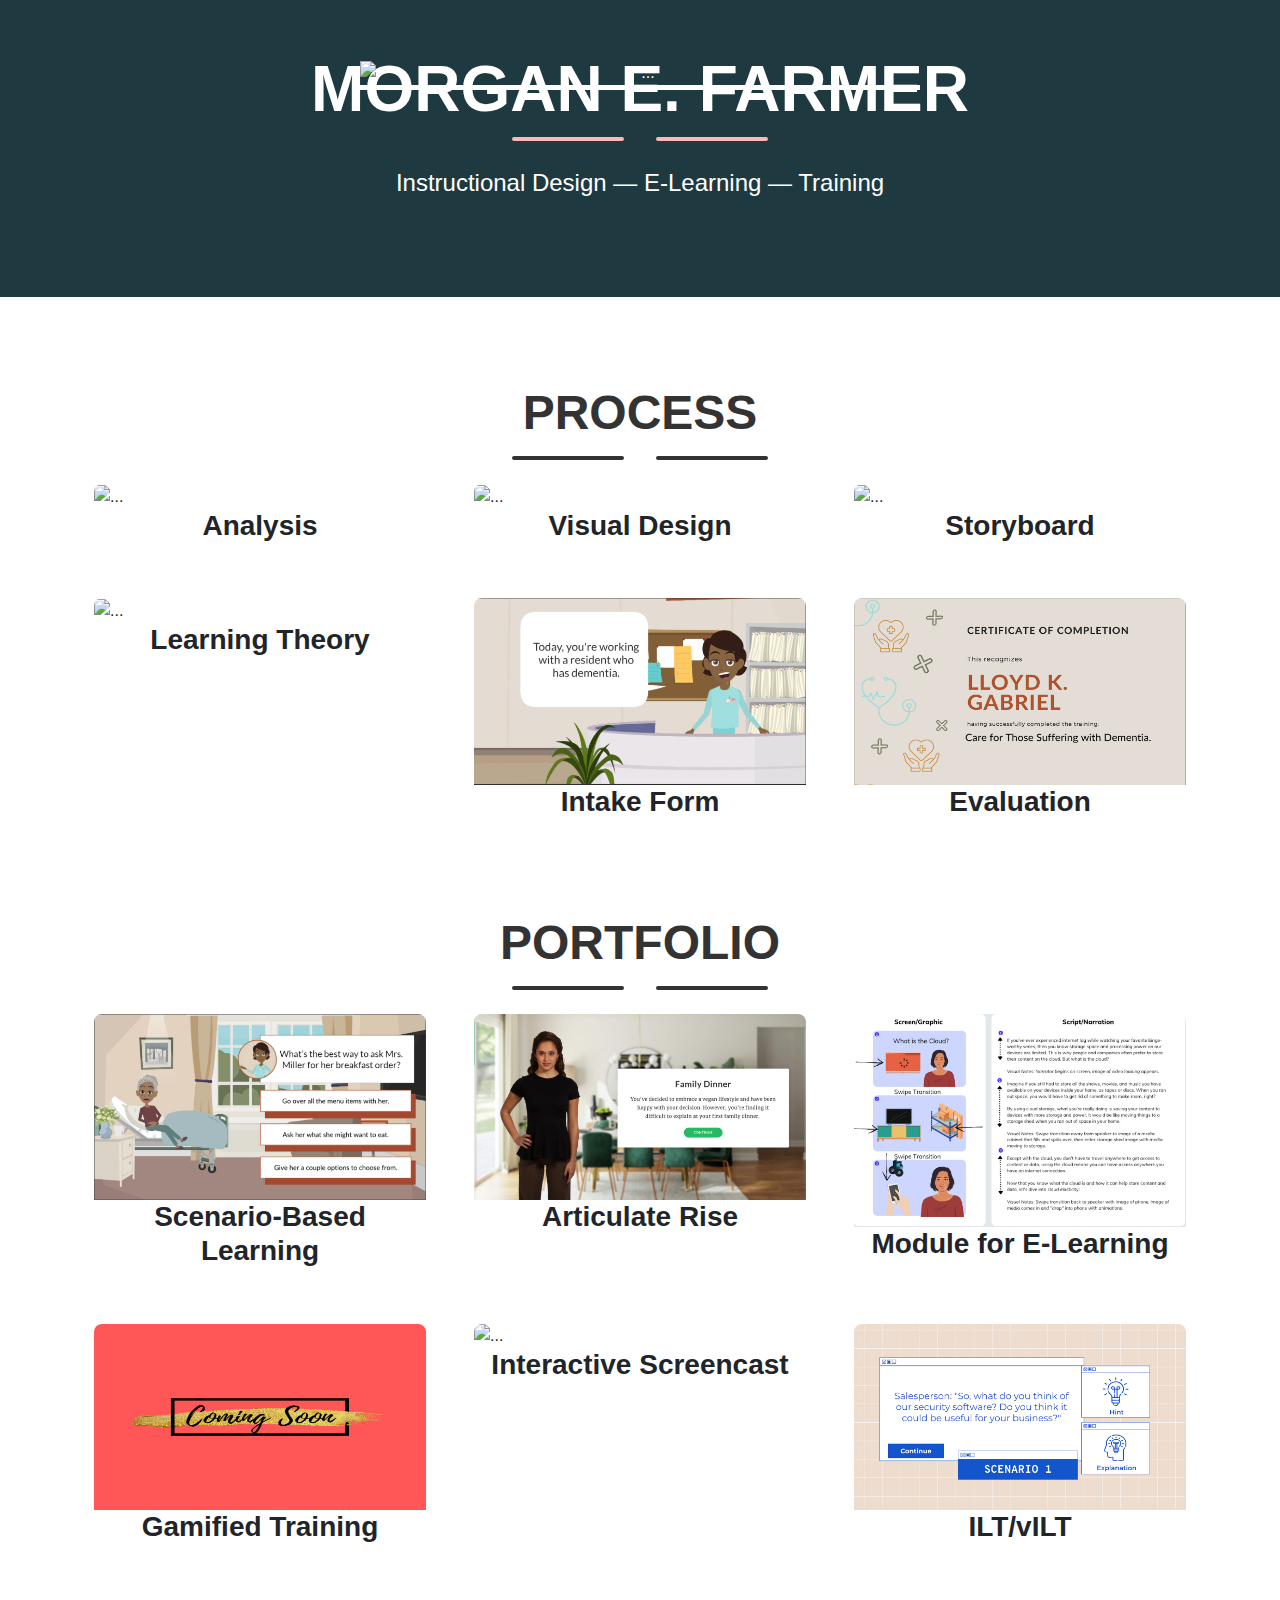
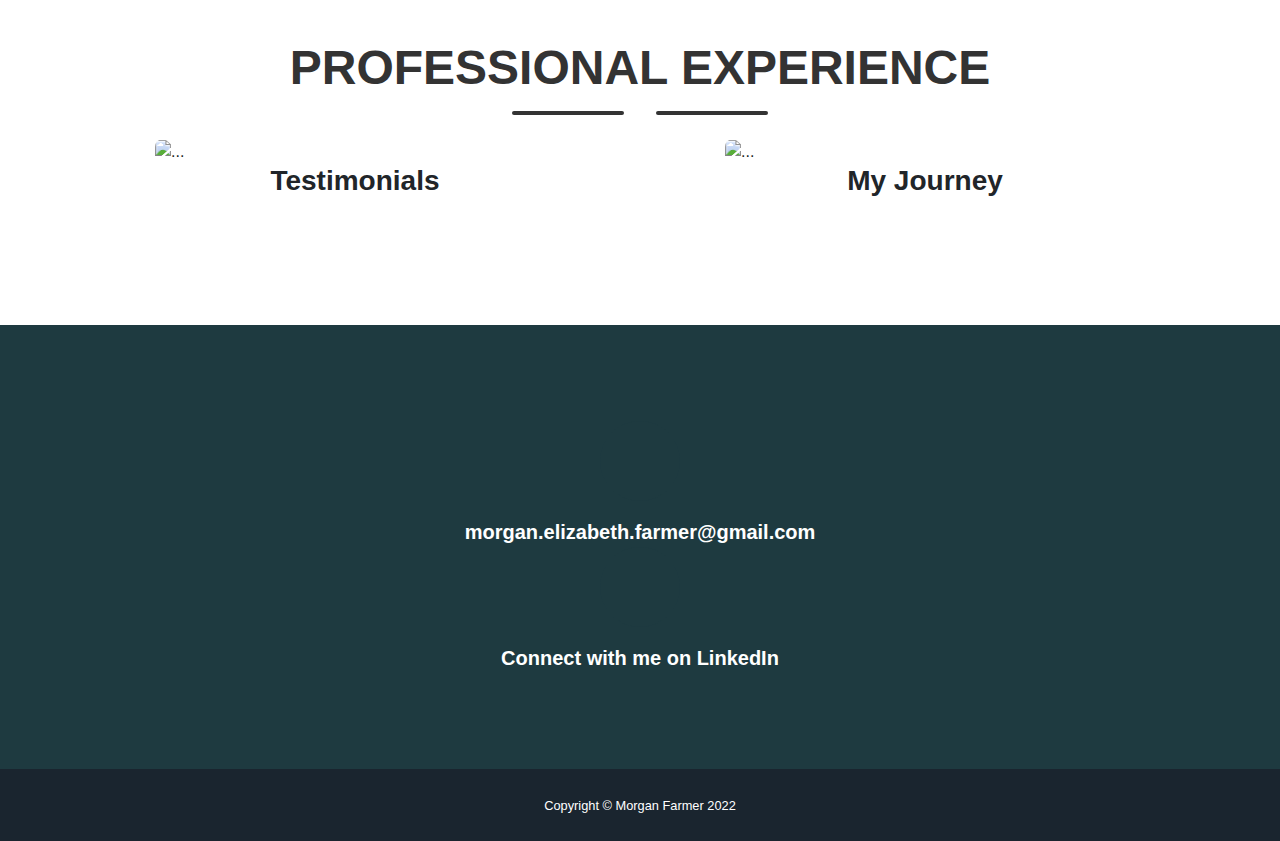
==== commit 501f820e: "Update index.html" ====
--- a/index.html
+++ b/index.html
@@ -235,7 +235,7 @@
                 <!-- About NEW Grid Items-->
                 <div class="row justify-content-center">
                     <!-- About NEW Item 1-->
-                    <div class="col-md-6 col-lg-4 mb-5">
+                    <div class="col-md-6 col-lg-6 mb-5">
                         <div class="portfolio-item mx-auto" data-bs-toggle="modal" data-bs-target="#newaboutModal1">
                             <div class="portfolio-item-caption d-flex align-items-center justify-content-center h-100 w-100">
                                 <div class="portfolio-item-caption-content text-center text-white"><i class="fas fa-plus fa-3x"></i></div>
@@ -244,24 +244,14 @@
                             <center><h3>Testimonials</h3></center>
                         </div>
                     </div>
-                    <!-- About NEW Item 2-->
-                    <div class="col-md-6 col-lg-4 mb-5">
+                      <!-- About NEW Item 2-->
+                    <div class="col-md-6 col-lg-6 mb-5">
                         <div class="portfolio-item mx-auto" data-bs-toggle="modal" data-bs-target="#newaboutModal2">
                             <div class="portfolio-item-caption d-flex align-items-center justify-content-center h-100 w-100">
                                 <div class="portfolio-item-caption-content text-center text-white"><i class="fas fa-plus fa-3x"></i></div>
                             </div>
-                            <img class="img-fluid" src="assets/img/about/about2new.JPG" alt="..." />
-                            <center><h3>Fitness Coordinator</h3></center>
-                        </div>
-                    </div>
-                    <!-- About NEW Item 3-->
-                    <div class="col-md-6 col-lg-4 mb-5">
-                        <div class="portfolio-item mx-auto" data-bs-toggle="modal" data-bs-target="#newaboutModal3">
-                            <div class="portfolio-item-caption d-flex align-items-center justify-content-center h-100 w-100">
-                                <div class="portfolio-item-caption-content text-center text-white"><i class="fas fa-plus fa-3x"></i></div>
-                            </div>
-                            <img class="img-fluid" src="assets/img/about/about3new.JPG" alt="..." />
-                            <center><h3>Educator</h3></center>
+                            <img class="img-fluid" src="assets/img/about/comingsoon.png" alt="..." />
+                            <center><h3>My Journey</h3></center>
                         </div>
                     </div>
                 </div>
@@ -271,7 +261,7 @@
         <section class="page-section bg-primary text-white mb-0" id="contact">
             <div class="container">
                 <div class="row justify-content-center">
-                    <div class="col-lg-4">
+                    <div class="col-lg-12">
                         <div class="d-flex flex-column align-items-center">
                             <div class="icon-contact mb-3"><i class="far fa-envelope"></i></div><a class="lead text-white font-weight-bold" href="mailto:name@example.com">morgan.elizabeth.farmer@gmail.com</a>
                             <div class="icon-contact mb-3"><i class="fab fa-fw fa-linkedin" style="margin-bottom: -65px;"></i></div><a class="lead text-white font-weight-bold" href="https://www.linkedin.com/in/mefarmer/" target="_blank">Connect with me on LinkedIn</a>
@@ -518,6 +508,9 @@
                                     <ul style="text-align: left">
                                         <li><b>Learning Record Store</b>: I used Veracity Learning as my LRS. Here, I will receive the information gathered in Storyline to be able to assess the effectiveness of the experience. Some data I would collect would be the number of times a wrong answer is chosen, how often a mentor button was used, and the duration a learner spent on question slides. This will help me assess which learners were rushing and/or struggling during the experience. It can also help reveal which parts of the experience were unclear in a trial run, so I can re-iterate my design during development. </li>
                                     </ul>
+                                    <ul style="text-align: left">
+                                        <li><b>Alternative Evaluation</b>: Alternative methods of evaluation would be to include quick surveys for CNA's when they clock out to evaluate whether or not working with residents with dementia has negatively impacted their job satisfaction and productivity. In addition, staff could report when medication was used as a last resort to assist residents with dementia, as the techniques in the experience should limit this practice when applied. Finally, analysis of which staff member interactions result in negative interactions and/or the use of medication would help identify which staff members need follow-up remediation in the form in-person mentoring and/or what aspects of the module could be improved to address weaknesses identified in the analysis. </li>
+                                    </ul>
                                     <!-- Process Modal - Image-->
                                     <img class="img-fluid rounded mb-5" src="assets/img/process/Process6LearnerRecord.png" alt="..." />
                                     <!-- Process Modal 6- Text-->
@@ -607,8 +600,18 @@
                                         <li><b>Responsibilities</b>: Instructional design, Design Layout, Content Creation</li>
                                         <li><b>Tools Used</b>: Articulate Rise 360</li>
                                         <li><b>Features</b>: This project features my ability to utilize the tools in Rise to create job-aids and e-learning experiences that are based more on facts and knowledge than soft skills. This project also showcases my ability to take complex or technical information, such as the details on nutrition, and reframe it to be more accessible.</li>
-                                        <li><b>What I Would Add or Change</b>: I would have liked to add a quiz about if the vegan diet is right for you.</li>
-                                    </ul></p>
+                                        <li><b>What I Would Add or Change</b>: I would like to add an "FAQ" page about the vegan diet as well as an infographic for new vegans to reference, showing the amount of protein in plant-based foods.</li>
+                                    </ul></p>
+                                    <!-- Portfolio Modal - Video-->
+                                    <video class="img-fluid rounded mb-5" width="100%" height="500" controls="">
+                                      <source src="assets/img/portfolio/Vegan_Scenario.mp4" type="video/mp4">
+                                      Your browser does not support the video tag.
+                                    </video>
+                                    <!-- Portfolio Modal - Video-->
+                                    <video class="img-fluid rounded mb-5" width="100%" height="500" controls="">
+                                      <source src="assets/img/portfolio/FlipCardsSort.mp4" type="video/mp4">
+                                      Your browser does not support the video tag.
+                                    </video>
                                     <!-- Portfolio Modal - Image-->
                                     <img class="img-fluid rounded mb-5" src="assets/img/portfolio/port2VeganHighlight.png" alt="..." />
                                     <!-- Portfolio Modal - Image-->
@@ -694,6 +697,7 @@
                                      <p class="mb-4" >
                                     <ul style="text-align: left">
                                         <li><b>Audience</b>: This would be featured in a module for entrepreneurs who want to utilize Google Analytics for their email campaigns, but aren't familiar with data and analytics. For this training, I simplified the language and the details given in the Google-issued training to make it easier for my audience to understand and use. I also focused on a specific task, tracking email traffic, to simplify this for an audience that needs short, specific steps.</li>
+                                        <li><b>Extending the Module</b>: This module could be extended as part of an introduction to analytics course for business owners who need small-scale analytics applications or for students. To extend the module, I would provide more videos, scenarios, and guides for identified objectives and a sandbox for learners to safely test application of these skills inside a mock of the platform.</li>
                                         <li><b>Technology Used</b>: I used AI speech to text technology as well as animations in Vyond. I also created the projector screen background using Figma by Adobe, designing it to the specific ratio of the tutorial video. I used Quicktime on Mac Os to record my screen demo of Google Analytics, embedding it on the custom image background inside of Vyond. Finally, I used Captivate to create an interactive video with buttons to pause the video for each step.</li>
                                         <li><b>Job Aide</b>: Utilizing a QR Code generator and Canva, I designed a job aide to quickly create new email campaign URL's matching the style of the demo.</li>
                                     </ul></p>
@@ -734,11 +738,11 @@
                                     <!-- Portfolio Modal - Text-->
                                      <p class="mb-4" >
                                     <ul style="text-align: left">
-                                        <li><b>Audience</b>: This is one module intended for an e-learning curriculum introducing a non-technical audience to IT careers, such as a cloud infrastructure technician. Because the audience has no prior experience or knowledge in the field of IT, it was important to use examples, analogies, and images totranslate these extremely technical concepts into relatable scenarios and give learners a strong foundation on which to build their knowledge.</li>
+                                        <li><b>Audience</b>: This is one module intended for an e-learning curriculum introducing a non-technical audience to IT careers, such as a cloud infrastructure technician. Because the audience has no prior experience or knowledge in the field of IT, it was important to use examples, analogies, and images totranslate these extremely technical concepts into relatable scenarios and give learners a strong foundation on which to build their knowledge. The objective is for learners to build a strong knowlege of each concept before applying that knowledge in the modules to follow.</li>
                                     </ul></p>
                                     <p class="mb-4" >
                                     <ul style="text-align: left">
-                                        <li><b>Format</b>: This would be an e-learning module followed by more modules extending the learners' knowledge into cloud infrastructure scenarios regarding whether it's in a business's best interest to scale up or out. This module includes a video, interactive activity for self assessment, and a final question to test learner knowledge before moving to the next module. </li>
+                                        <li><b>Format and Curriculum Placement</b>: This would be an e-learning module followed by more modules extending the learners' knowledge into cloud infrastructure scenarios regarding whether it's in a business's best interest to scale up or out. This module includes a video, interactive activity for self assessment, and a final question to test learner knowledge before moving to the next module. </li>
                                     </ul></p>
                                     <p class="mb-4" >
                                     <ul style="text-align: left">
@@ -794,7 +798,7 @@
                                       <source src="assets/img/portfolio/vILTScenario.mp4" type="video/mp4">
                                       Your browser does not support the video tag.
                                     </video>
-                                        <li><b>Job Aide and Process</b>: While developing this training, I placed emphasis on the behaviors and skills I wanted learners to attain. Knowing they wouldn't be well-versed in the content, such as common objections and specifics about the company, I designed a job aide which allows them to access sentence frames with details about the company that help with handling common objections. This way, new salespeople can handle objections calmly and with confidence before they've become fluent in all of the content (which will come with experience). Finally, the job aide will be designed to collect information from salespeople, such as new objections that become frequent ones for the company. By collecting feedback, we can use specific examples in the training and continue to grow as a salesteam sharing and supporting one another. </li>
+                                        <li><b>Job Aide and Process</b>: While developing this training, I placed emphasis on the skills of clarifying and acknowledging, objections as well as using the feel/felt/found model of proposing solutions. I also designed a job aide which allows participants with sentence frames and details about the company. This way, new salespeople can handle objections with confidence before they've become fluent in all of the content (which will come with experience). Finally, the job aide will be designed to collect information from salespeople about new objections. By collecting feedback, we can use specific examples in future trainings and continue to grow as a salesteam, sharing and supporting one another. </li>
                                      <video class="img-fluid rounded mb-5" width="100%" height="500" controls="">
                                       <source src="assets/img/portfolio/ParticipantAide.mp4" type="video/mp4">
                                       Your browser does not support the video tag.
@@ -806,6 +810,7 @@
                                         <li><b>Differentiation for Experienced Learners</b>: This is meant as an onboarding training, but could easily be differentiated so salespeople could take it again and build their skills. To do this, I would offer a differientiated student guide that dives deeper into certain topics, like the mirror technique, and asks more experienced learners to share with the new recruits. </li>
                                         <li><b>Technologies Used</b>: Google Slides, Vevox, Zoom, ChatGPT</li>
                                         <li><b>Facilitator Guide</b>: In the facilitator guide, trainers will have everything they need to rehearse and run the session, including script, facilitation notes, notes on differentiation and assessing learners, and tutorials for related technology. </li>
+                                        <li><b>What's Coming</b>: As I finish this portfolio piece, you can expect to see videos implemented for examples using Lectora, scenarios for social learning utilizing ChatGPT prompts, and a final assessment of learner knowledge to end the session. </li>
                                         <!-- Portfolio Modal - Iframe-->
                                      <iframe src="https://docs.google.com/document/d/e/2PACX-1vS-aeErYOgKdWncc3G0Z5DfTknj52e-B_gmHzpZMBgviyjUZWu6suN0YDt3-IeYr0ZBl08ADAhw8mvi/pub?embedded=true" frameborder="0"  width="100%" height="429" allowfullscreen="true" mozallowfullscreen="true" webkitallowfullscreen="true"></iframe>
                                       <p class="mb-4" >
@@ -880,7 +885,7 @@
                             <div class="row justify-content-center">
                                 <div class="col-lg-8">
                                     <!-- Process Modal - Title-->
-                                    <h2 class="portfolio-modal-title text-secondary text-uppercase mb-0">Fitness Coordinator</h2>
+                                    <h2 class="portfolio-modal-title text-secondary text-uppercase mb-0">My Journey</h2>
                                     <!-- Icon Divider-->
                                     <div class="divider-custom">
                                         <div class="divider-custom-line"></div>
@@ -888,15 +893,14 @@
                                         <div class="divider-custom-line"></div>
                                     </div>
                                      <!-- New About Modal - Image-->
-                                    <img class="img-fluid rounded mb-5" src="assets/img/about/about2new.JPG" alt="..." />
-                                    <button class="btn btn-primary" onclick="window.open('assets/img/about/about2new.JPG', '_blank');">
+                                    <img class="img-fluid rounded mb-5" src="assets/img/about/comingsoon.png" alt="..." />
+                                    <button class="btn btn-primary" onclick="window.open('assets/img/about/comingsoon.png', '_blank');">
                                         <i class="fas fa-up-right-and-down-left-from-center fa-fw"></i>
                                         View Full Screen
                                     </button>
                                     <!-- About New Modal - Text-->
                                     <p class="mb-4"><ul style="text-align: left">
-                                        <li><b>Role Summary</b>: In this role, I created visuals and text aids on health and fitness trends as well as aided in the development of programs for adult learners.</li>
-                                        <li><b>Skills Summary</b>: Visual Design, Marketing, Research and Synthesis, Adult Learning Theory, Content Creation, Informative Writing, Technical Writing. </li>
+                                        <li><b>Coming Soon</b>: A video introduction overviewing my experiences in learning and development and the projects in my portfolio!</li>
                                     </ul></p>
                                     <button class="btn btn-primary" data-bs-dismiss="modal">
                                         <i class="fas fa-xmark fa-fw"></i>
@@ -917,7 +921,7 @@
                     <div class="modal-body text-center pb-5">
                         <div class="container">
                             <div class="row justify-content-center">
-                                <div class="col-lg-8">
+                                <div class="col-lg-6">
                                     <!-- New About Modal - Title-->
                                     <h2 class="portfolio-modal-title text-secondary text-uppercase mb-0">Educator</h2>
                                     <!-- Icon Divider-->
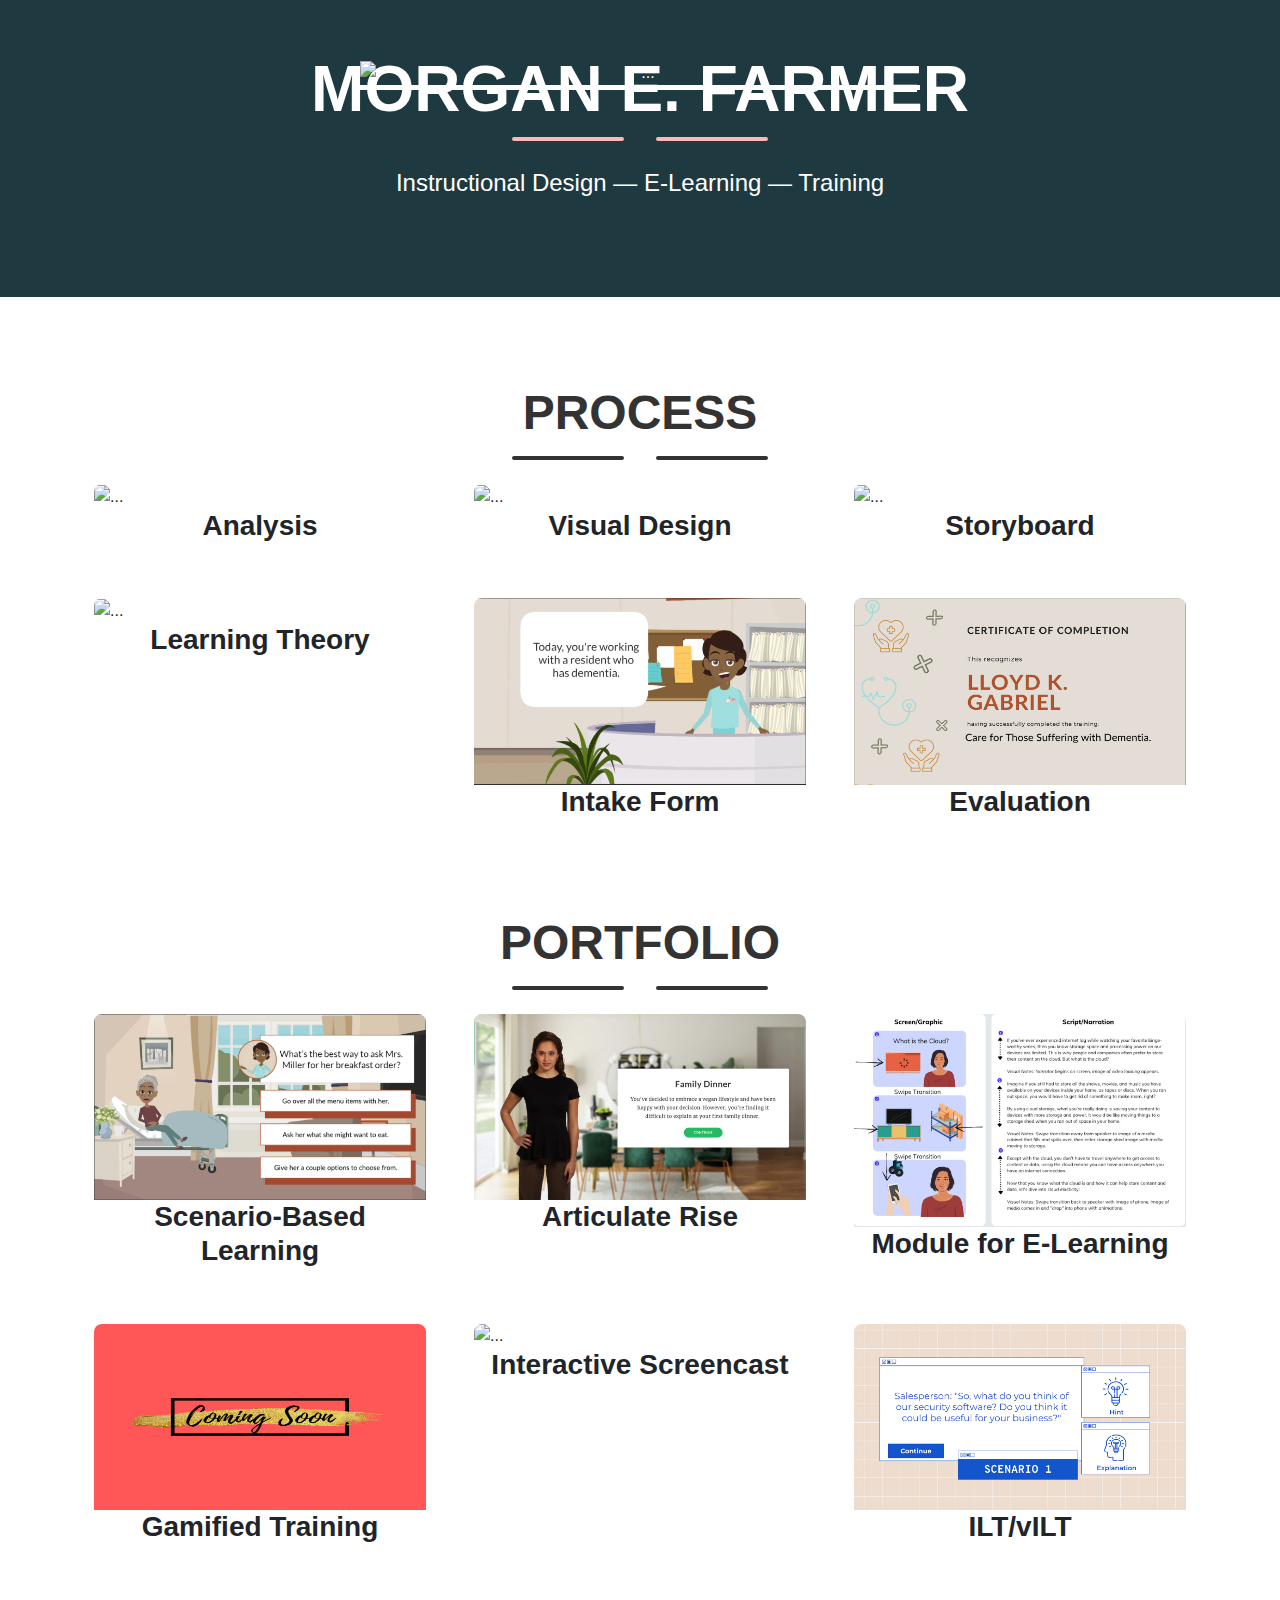
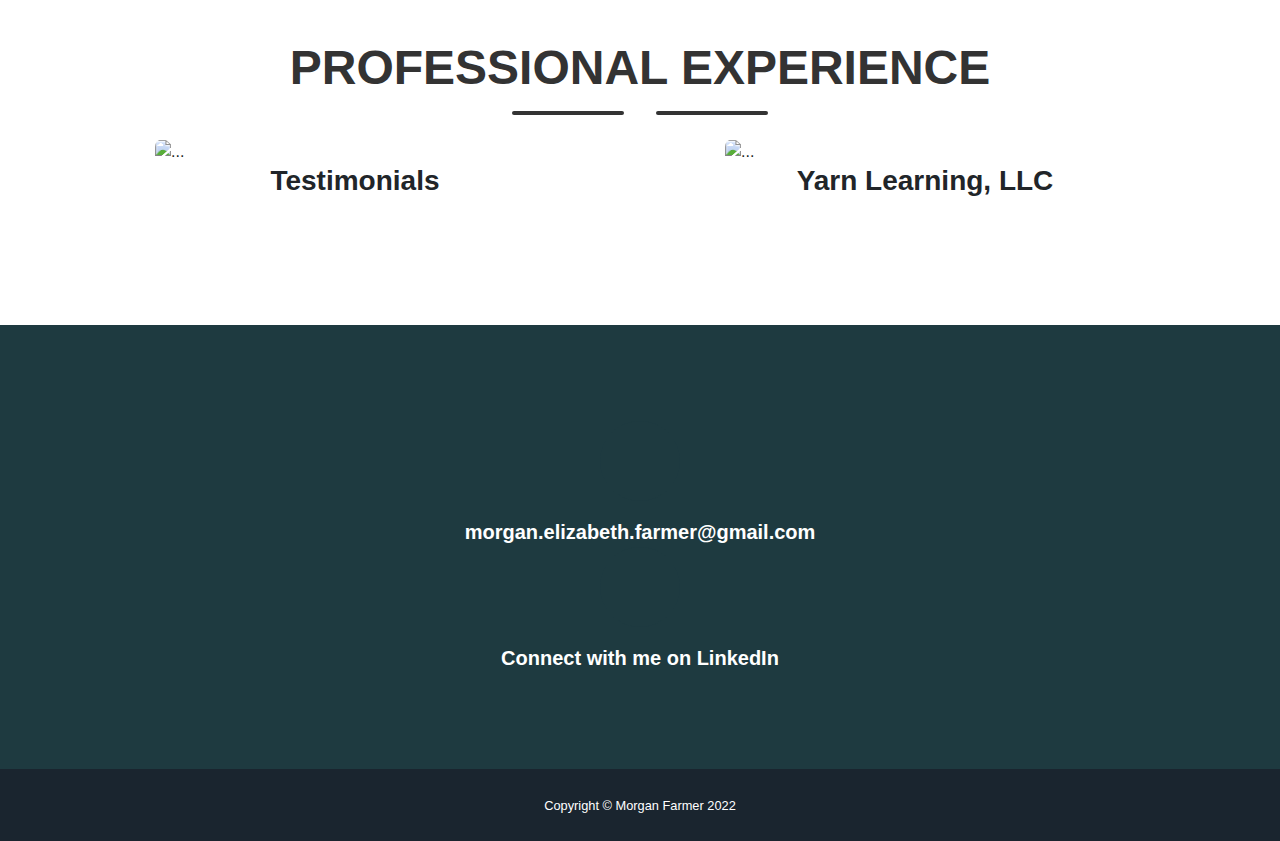
==== commit 45d5af29: "Update index.html" ====
--- a/index.html
+++ b/index.html
@@ -5,7 +5,7 @@
         <meta name="viewport" content="width=device-width, initial-scale=1, shrink-to-fit=no" />
         <meta name="description" content="" />
         <meta name="author" content="" />
-        <title>Morgan Farmer</title>
+        <title>Ximena Castaño</title>
         <!-- Favicon-->
         <link rel="icon" type="image/x-icon" href="assets/favicon.ico" />
         <!-- Font Awesome icons (free version)-->
@@ -250,8 +250,8 @@
                             <div class="portfolio-item-caption d-flex align-items-center justify-content-center h-100 w-100">
                                 <div class="portfolio-item-caption-content text-center text-white"><i class="fas fa-plus fa-3x"></i></div>
                             </div>
-                            <img class="img-fluid" src="assets/img/about/comingsoon.png" alt="..." />
-                            <center><h3>My Journey</h3></center>
+                            <img class="img-fluid" src="assets/img/about/YarnLearning.png" alt="..." />
+                            <center><h3>Yarn Learning, LLC</h3></center>
                         </div>
                     </div>
                 </div>
@@ -885,7 +885,7 @@
                             <div class="row justify-content-center">
                                 <div class="col-lg-8">
                                     <!-- Process Modal - Title-->
-                                    <h2 class="portfolio-modal-title text-secondary text-uppercase mb-0">My Journey</h2>
+                                    <h2 class="portfolio-modal-title text-secondary text-uppercase mb-0">Yarn Learning</h2>
                                     <!-- Icon Divider-->
                                     <div class="divider-custom">
                                         <div class="divider-custom-line"></div>
@@ -893,14 +893,15 @@
                                         <div class="divider-custom-line"></div>
                                     </div>
                                      <!-- New About Modal - Image-->
-                                    <img class="img-fluid rounded mb-5" src="assets/img/about/comingsoon.png" alt="..." />
+                                    <img class="img-fluid rounded mb-5" src="assets/img/about/YarnLearning.png" alt="..." />
                                     <button class="btn btn-primary" onclick="window.open('assets/img/about/comingsoon.png', '_blank');">
                                         <i class="fas fa-up-right-and-down-left-from-center fa-fw"></i>
                                         View Full Screen
                                     </button>
                                     <!-- About New Modal - Text-->
                                     <p class="mb-4"><ul style="text-align: left">
-                                        <li><b>Coming Soon</b>: A video introduction overviewing my experiences in learning and development and the projects in my portfolio!</li>
+                                        <li><b>Services</b>: I offer contract work as a part of Yarn Learning, LLC. I would love to help you with any projects that feature converting ILT courses to e-learning, developing scenario-based learning modules (especially for sales and/or customer service training), or scenario-based software training (especially with sandbox environments).</li>
+                                        <li><b>Let's Work Together</b>! Visit <a href="https://www.yarnlearning.com" target="_blank">yarnlearning.com</a> and learn more about how I manage ID projects and our mission for crafting creative instructional design.</li>
                                     </ul></p>
                                     <button class="btn btn-primary" data-bs-dismiss="modal">
                                         <i class="fas fa-xmark fa-fw"></i>
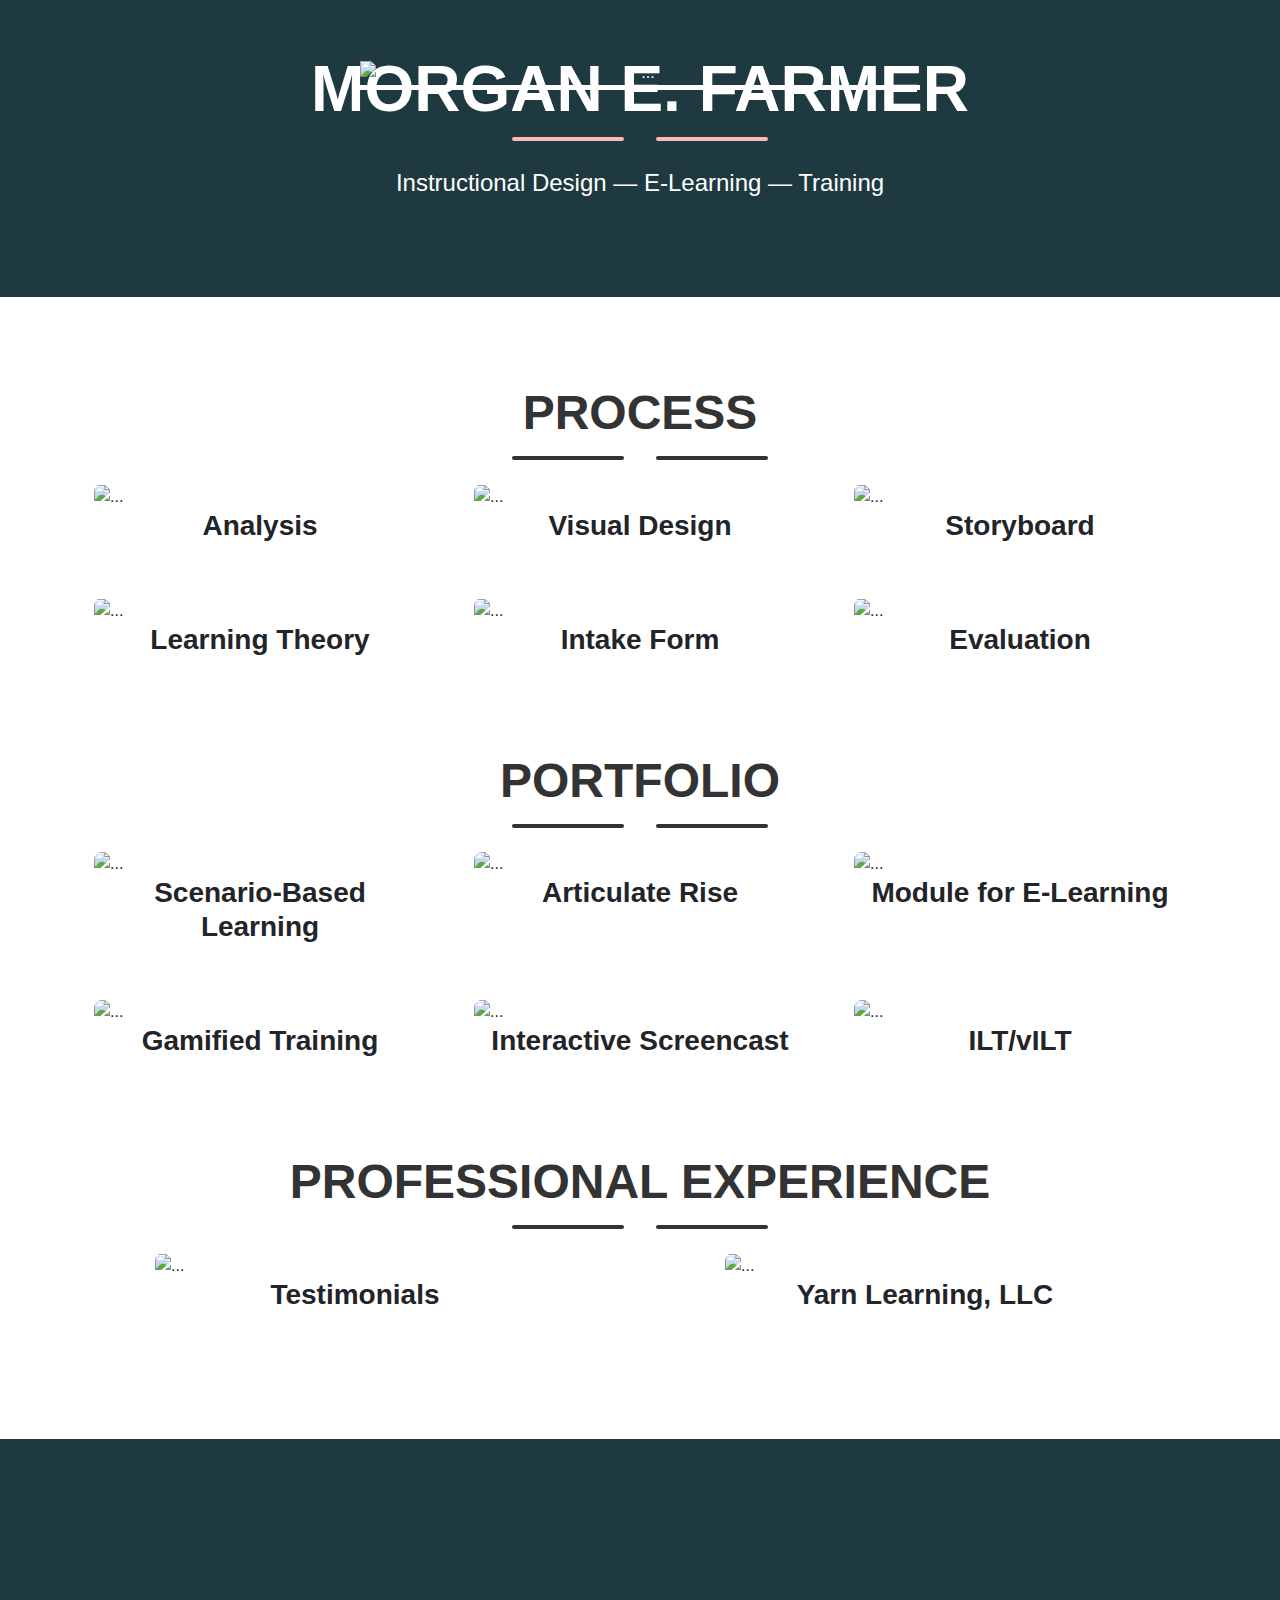
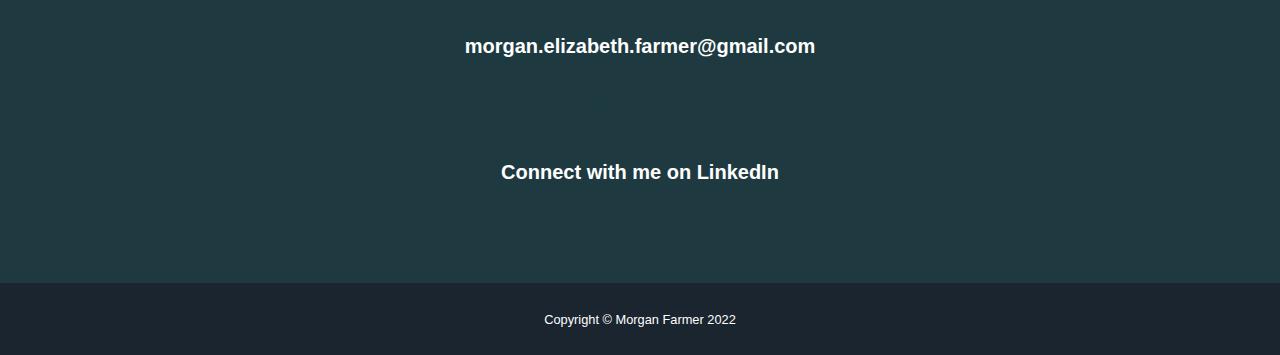
==== commit 627e5090: "Update index.html" ====
--- a/index.html
+++ b/index.html
@@ -900,9 +900,8 @@
                                     </button>
                                     <!-- About New Modal - Text-->
                                     <p class="mb-4"><ul style="text-align: left">
-                                        <li><b>Services</b>: I offer contract work as a part of Yarn Learning, LLC. I would love to help you with any projects that feature converting ILT courses to e-learning, developing scenario-based learning modules (especially for sales and/or customer service training), or scenario-based software training (especially with sandbox environments).</li>
-                                        <li><b>Let's Work Together</b>! Visit <a href="https://www.yarnlearning.com" target="_blank">yarnlearning.com</a> and learn more about how I manage ID projects and our mission for crafting creative instructional design.</li>
-                                    </ul></p>
+                                        <li><b>Services</b>: I offer contract work as a part of , LLC. I would love to help you with any projects that feature converting ILT courses to e-learning, developing scenario-based learning modules (especially for sales and/or customer service training), or scenario-based software training.</li>
+                                        </ul></p>
                                     <button class="btn btn-primary" data-bs-dismiss="modal">
                                         <i class="fas fa-xmark fa-fw"></i>
                                         Close Window
@@ -941,7 +940,7 @@
                                     <p class="mb-4"><ul style="text-align: left">
                                         <li><b>Role Summary</b>: In this role, I developed original curriculum with dated textbooks based on social learning, project-based learning, and modular learning. I also administered presentations, led discussions, maintainted data analysis, and facilitated one-on-one and small group sessions. In addition, I led sessions on standards alignment and trainings on cloud-based software, LMS implmentation, and video creation.</li>
                                         <li><b>Skills Summary</b>: Curriculum development, Lesson Plan Writing, Objectives Alignment, Formative/Summmative Assessment Creation, Data Analysis, Technical Writing, Adult Learning Theory, Kirkpatrick's Model of Evaluation, Video and Audio Creation, Visual Design/Visual Aids, Communication, Collaboration. </li>
-                                        <li><b>Software and Technical Skills Summary</b>: Microsoft Suite, Google Suite, Learning Managament Systems, Keynote, Prezi, iMovie, Animated Gif's, Zoom. </li>
+                                        <li><b>Software and Technical Skills Summary</b>: . </li>
                                     </ul></p>
                                     <button class="btn btn-primary" data-bs-dismiss="modal">
                                         <i class="fas fa-xmark fa-fw"></i>
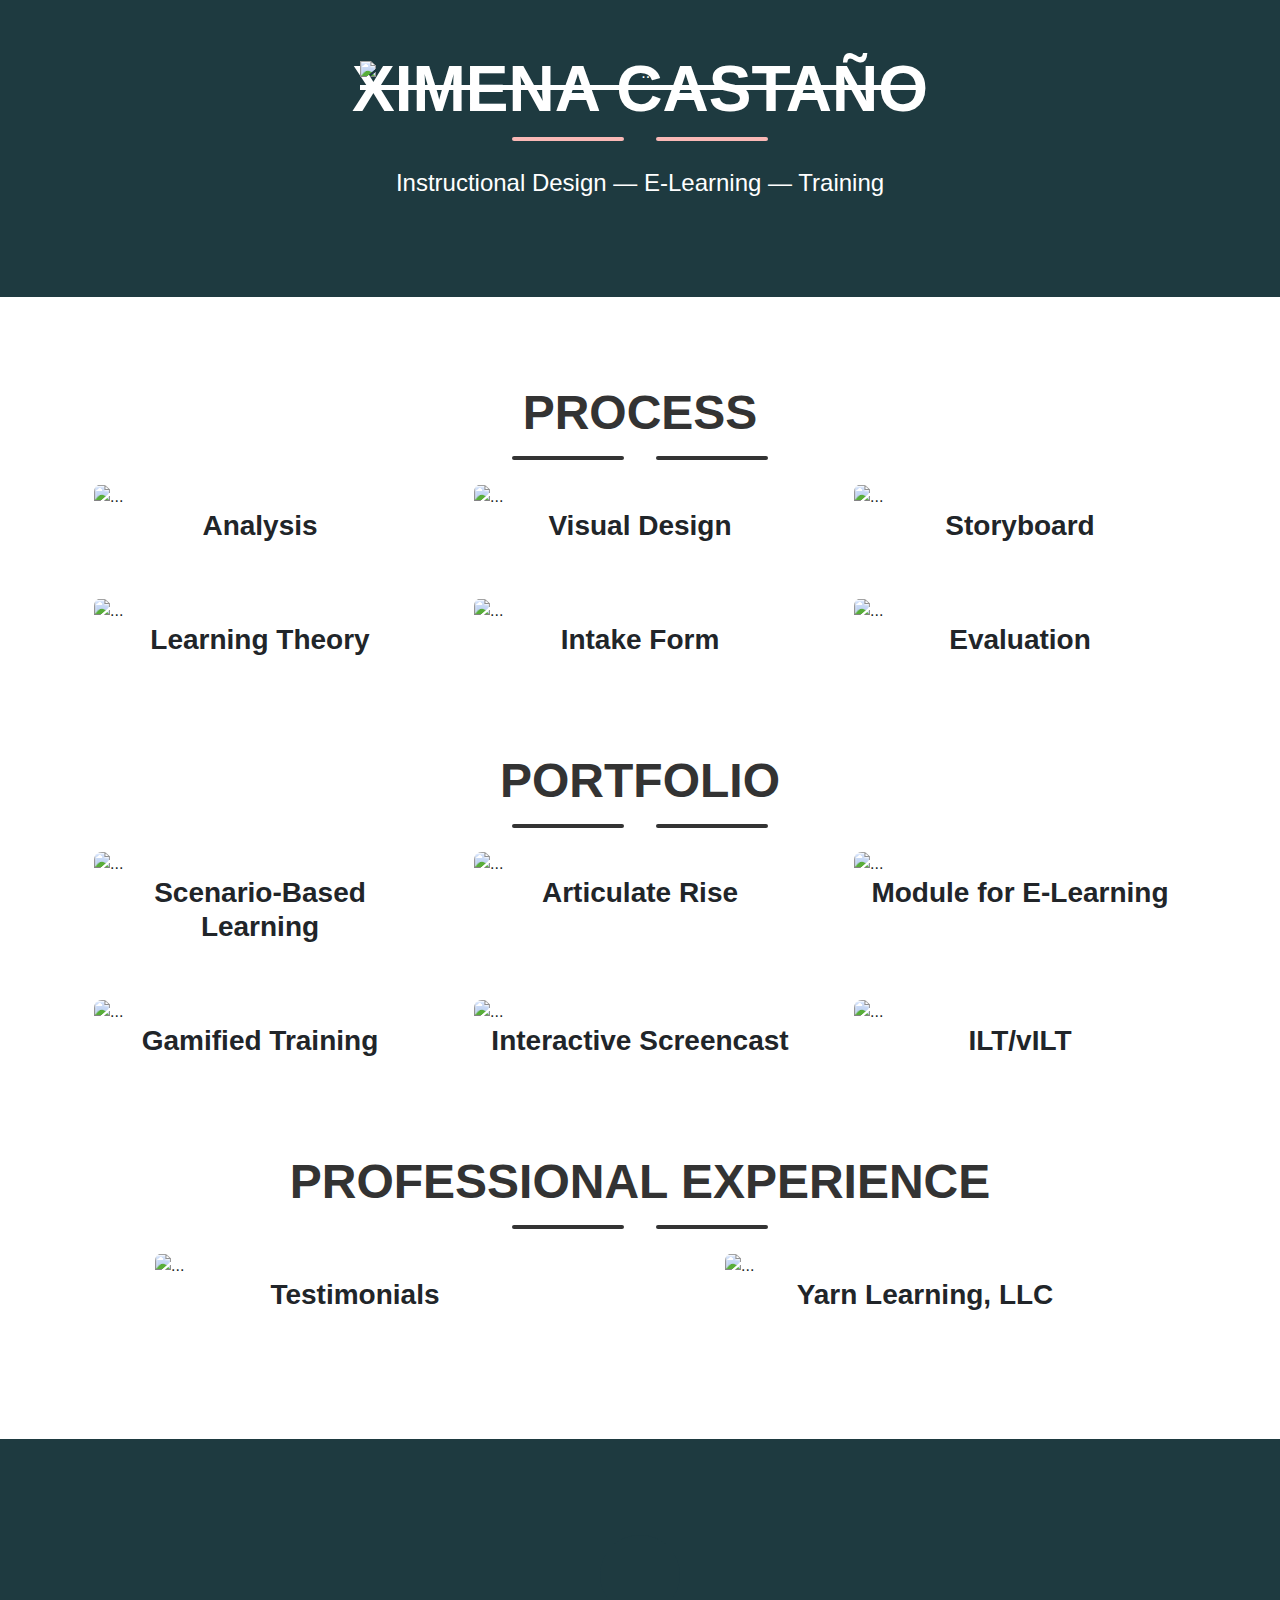
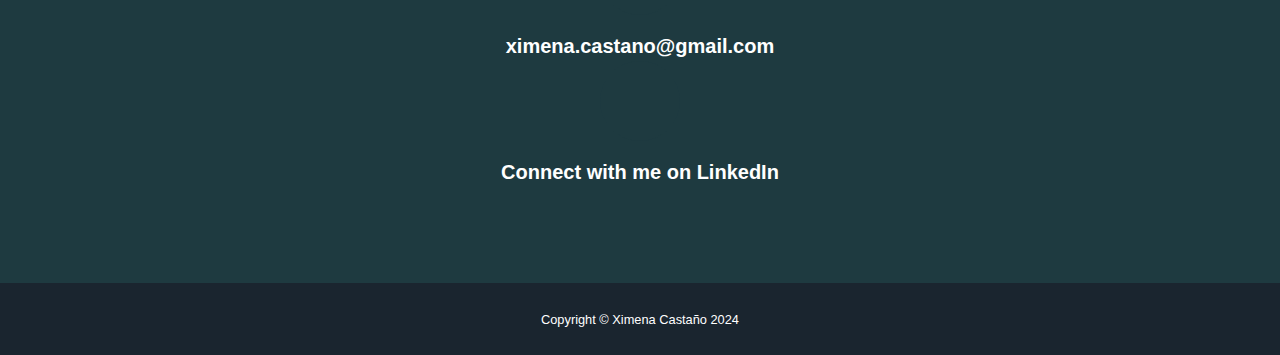
==== commit ca3d5fc2: "Update index.html" ====
--- a/index.html
+++ b/index.html
@@ -18,14 +18,14 @@
         <link rel="stylesheet" media="screen" href="css/particlestyle.css">
     </head>
     <!-- Google tag (gtag.js) -->
-    <script async src="https://www.googletagmanager.com/gtag/js?id=G-NEVYE6RNRS"></script>
-    <script>
-      window.dataLayer = window.dataLayer || [];
-      function gtag(){dataLayer.push(arguments);}
-      gtag('js', new Date());
+    <!--<script async src="https://www.googletagmanager.com/gtag/js?id=G-NEVYE6RNRS"></script>
+   <!-- <script>
+      <!--window.dataLayer = window.dataLayer || [];
+      <!--function gtag(){dataLayer.push(arguments);}
+      <!--gtag('js', new Date());
 
-      gtag('config', 'G-NEVYE6RNRS');
-    </script>
+     <!-- gtag('config', 'G-NEVYE6RNRS');
+   <!-- </script>
     <body id="page-top">
         <!-- As a single page website it wasnt really necessary, commented out for safe keeping-->
         <!-- Navigation-->
@@ -52,7 +52,7 @@
                         <img class="masthead-avatar mb-5" src="assets/img/me.png" alt="..." style="border-bottom: 5px solid white;position:absolute;left: 0;right: 0; display: block; margin: auto;max-width: 50%;"/>
                     </div>
                     <!-- Masthead Heading-->
-                    <h1 class="masthead-heading text-uppercase mb-0">Morgan E. Farmer</h1>
+                    <h1 class="masthead-heading text-uppercase mb-0">Ximena Castaño</h1>
                     <!-- Icon Divider-->
                     <div class="divider-custom divider-light">
                         <div class="divider-custom-line"></div>
@@ -263,7 +263,7 @@
                 <div class="row justify-content-center">
                     <div class="col-lg-12">
                         <div class="d-flex flex-column align-items-center">
-                            <div class="icon-contact mb-3"><i class="far fa-envelope"></i></div><a class="lead text-white font-weight-bold" href="mailto:name@example.com">morgan.elizabeth.farmer@gmail.com</a>
+                            <div class="icon-contact mb-3"><i class="far fa-envelope"></i></div><a class="lead text-white font-weight-bold" href="mailto:name@example.com">ximena.castano@gmail.com</a>
                             <div class="icon-contact mb-3"><i class="fab fa-fw fa-linkedin" style="margin-bottom: -65px;"></i></div><a class="lead text-white font-weight-bold" href="https://www.linkedin.com/in/mefarmer/" target="_blank">Connect with me on LinkedIn</a>
                         </div>
 
@@ -273,7 +273,7 @@
         </section>
         <!-- Copyright Section-->
         <div class="copyright py-4 text-center text-white">
-            <div class="container"><small>Copyright &copy; Morgan Farmer 2022</small></div>
+            <div class="container"><small>Copyright &copy; Ximena Castaño 2024</small></div>
         </div>
         <!-- Process Modals-->
         <!-- Process Modal 1-->
@@ -857,13 +857,13 @@
                                         View Full Screen
                                     </button>
                                     <!-- About NEW Modal - Text-->
-                                    <p class="mb-4" >
-                                    <ul style="text-align: left">
-                                        <li><b>Supervisor Summative Report</b>: “Morgan’s strengths are knowledge of curriculum and standards, knowledge and mastery of subject matter, [as well as] creative and inventive instructional design.” </li><br>
-                                        <li><b>Mentor Summative Report</b>: “Morgan’s strengths include time management, planning lessons with lots of uses of technology, and games that intrigue students and make learning fun! She is positive, supportive, and helpful to students.”</li><br>
-                                        <li><b>Supervisor Summative Report</b>: “Mrs. Farmer not only has wonderful ideas, but also the ability to see the big picture, problem solve and create concensus. These skills are very valuable in working with colleagues around the building and in collaboration.” </li><br>
-                                        <li><b>Manager Feedback at ThinkCerca</b>: “It has been a pleasure working with Morgan as a freelance content contributor to our Core ELA Curriculum at ThinkCERCA. Morgan quickly incorporated all of our training materials into her first lessons with us and produced excellent lessons right out of the gate. Her ability to graciously take feedback and rapidly integrate it into her work has been impressive and is a valuable attribute during tight editorial cycles. I have personally featured some of Morgan's work as exemplars for other content writers...to deepen student comprehension and analysis. Morgan is a dependable contributor whom we have been able to lean on in "crunch" times, and her many contributions to our 6-12 Core ELA program will help deepen students' critical reading and writing skills for years to come.” -Lauren Vander Pluym, Curriculum Editor and Learning Designer</li><br>
-                                    </ul></p>
+                                    <!--<p class="mb-4" >-->
+                                    <!--<ul style="text-align: left">-->
+                                        <!--<li><b>Supervisor Summative Report</b>: “Morgan’s strengths are knowledge of curriculum and standards, knowledge and mastery of subject matter, [as well as] creative and inventive instructional design.” </li><br>-->
+                                        <!--<li><b>Mentor Summative Report</b>: “Morgan’s strengths include time management, planning lessons with lots of uses of technology, and games that intrigue students and make learning fun! She is positive, supportive, and helpful to students.”</li><br>-->
+                                       <!-- <li><b>Supervisor Summative Report</b>: “Mrs. Farmer not only has wonderful ideas, but also the ability to see the big picture, problem solve and create concensus. These skills are very valuable in working with colleagues around the building and in collaboration.” </li><br>-->
+                                        <!--<li><b>Manager Feedback at ThinkCerca</b>: “It has been a pleasure working with Morgan as a freelance content contributor to our Core ELA Curriculum at ThinkCERCA. Morgan quickly incorporated all of our training materials into her first lessons with us and produced excellent lessons right out of the gate. Her ability to graciously take feedback and rapidly integrate it into her work has been impressive and is a valuable attribute during tight editorial cycles. I have personally featured some of Morgan's work as exemplars for other content writers...to deepen student comprehension and analysis. Morgan is a dependable contributor whom we have been able to lean on in "crunch" times, and her many contributions to our 6-12 Core ELA program will help deepen students' critical reading and writing skills for years to come.” -Lauren Vander Pluym, Curriculum Editor and Learning Designer</li><br>-->
+                                    <!--</ul></p>-->
                                     <button class="btn btn-primary" data-bs-dismiss="modal">
                                         <i class="fas fa-xmark fa-fw"></i>
                                         Close Window
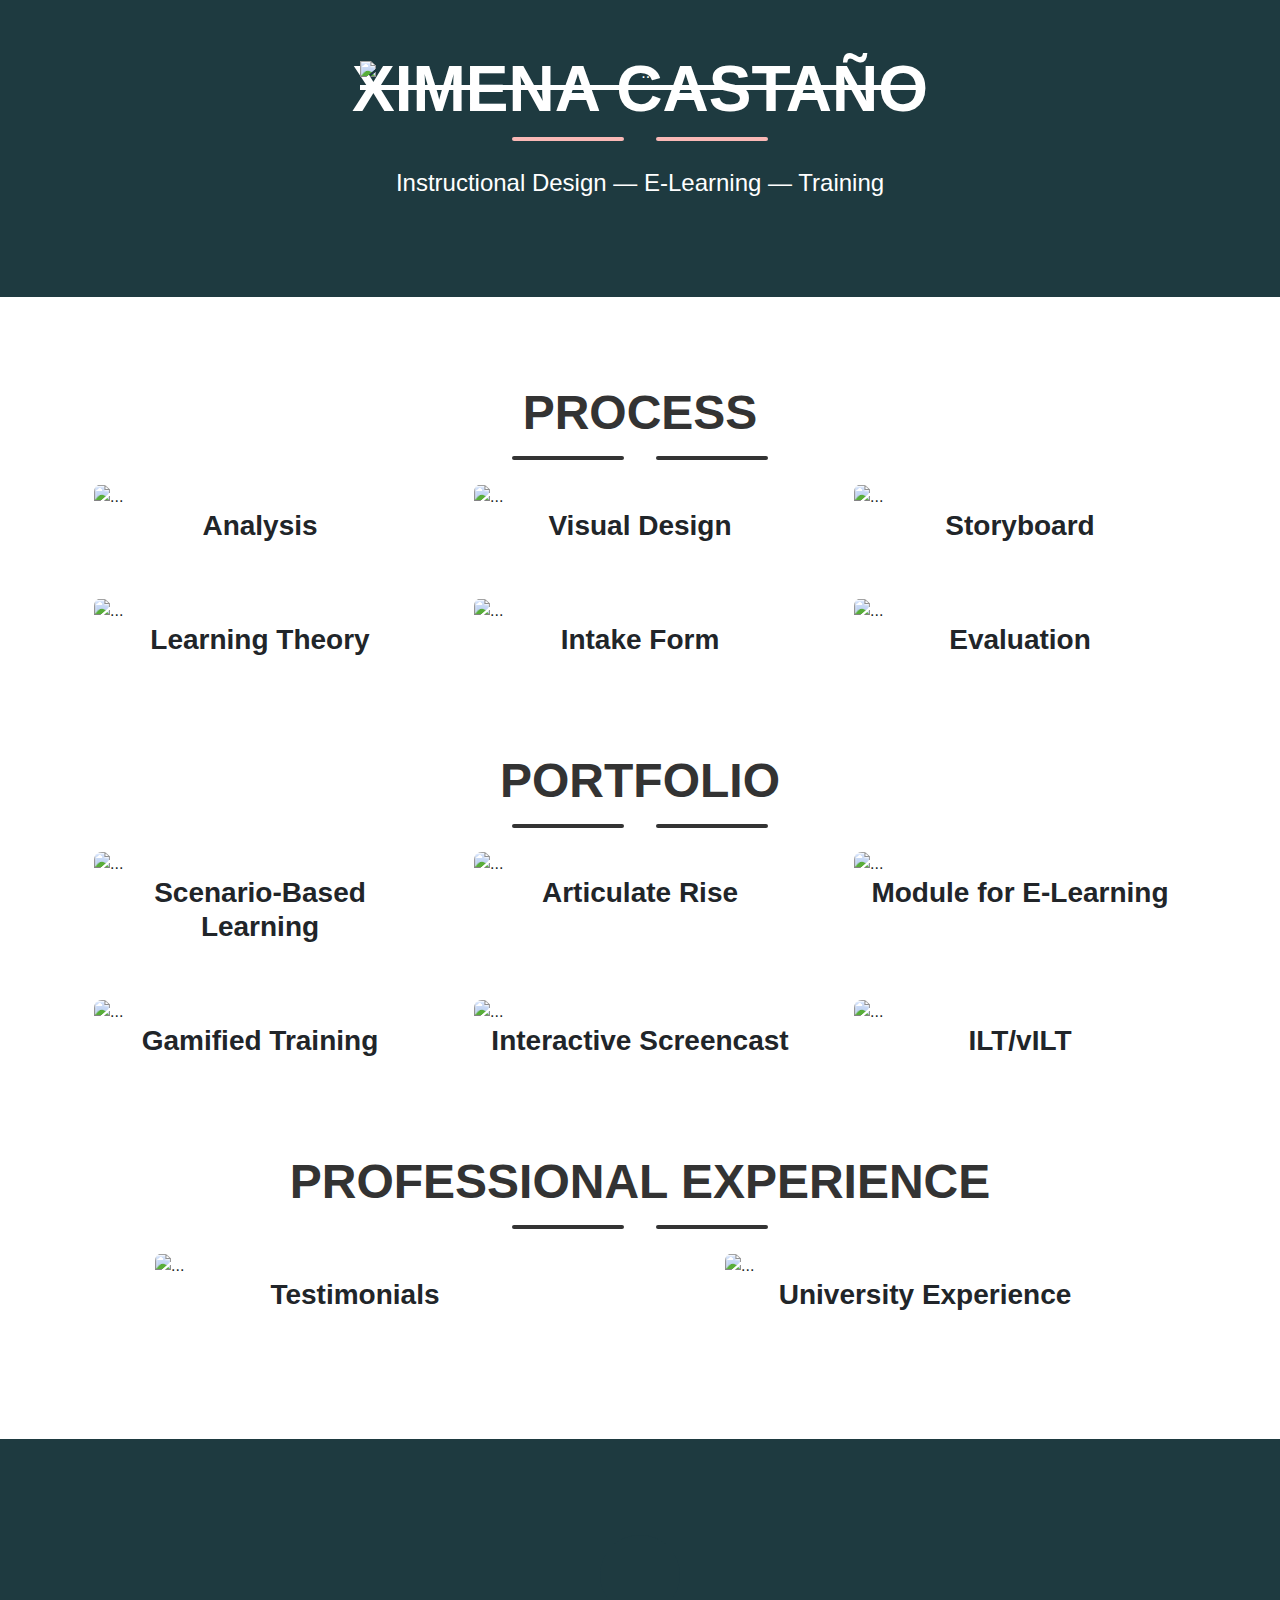
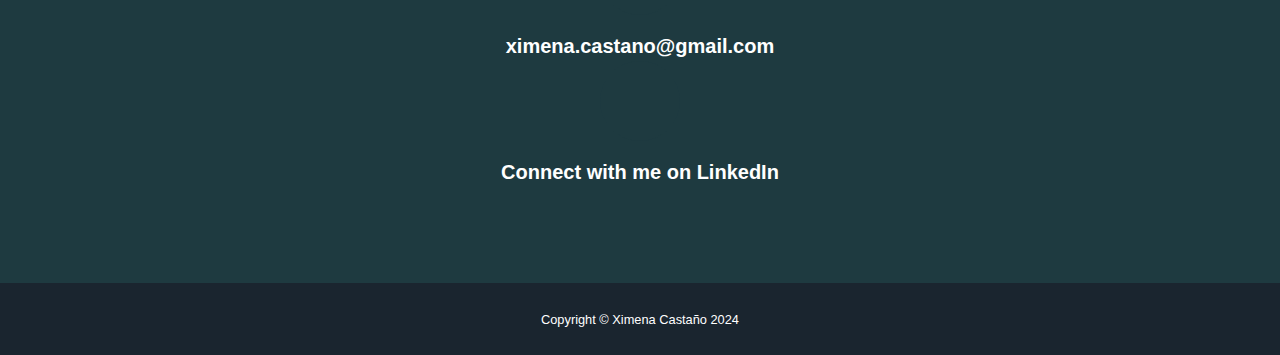
==== commit 7d536e06: "Update index.html" ====
--- a/index.html
+++ b/index.html
@@ -18,19 +18,19 @@
         <link rel="stylesheet" media="screen" href="css/particlestyle.css">
     </head>
     <!-- Google tag (gtag.js) -->
-    <!--<script async src="https://www.googletagmanager.com/gtag/js?id=G-NEVYE6RNRS"></script>
-   <!-- <script>
-      <!--window.dataLayer = window.dataLayer || [];
-      <!--function gtag(){dataLayer.push(arguments);}
-      <!--gtag('js', new Date());
+    <!-- <script async src="https://www.googletagmanager.com/gtag/js?id=G-NEVYE6RNRS"></script> -->
+    <!-- <script> -->
+      <!-- window.dataLayer = window.dataLayer || []; -->
+      <!-- function gtag(){dataLayer.push(arguments);} -->
+      <!-- gtag('js', new Date()); -->
 
-     <!-- gtag('config', 'G-NEVYE6RNRS');
-   <!-- </script>
+     <!-- gtag('config', 'G-NEVYE6RNRS'); -->
+    <!-- </script> -->
     <body id="page-top">
         <!-- As a single page website it wasnt really necessary, commented out for safe keeping-->
         <!-- Navigation-->
         <!--<nav class="navbar navbar-expand-lg bg-secondary fixed-top" id="mainNav">
-            <div class="container"><a class="navbar-brand js-scroll-trigger" href="https://www.linkedin.com/in/mefarmer/" target="_blank"><i class="fab fa-fw fa-linkedin"></i></a>
+            <div class="container"><a class="navbar-brand js-scroll-trigger" href="https://www.linkedin.com/in/ximenacastano/" target="_blank"><i class="fab fa-fw fa-linkedin"></i></a>
                 <button class="navbar-toggler navbar-toggler-right font-weight-bold bg-primary text-white rounded" type="button" data-toggle="collapse" data-target="#navbarResponsive" aria-controls="navbarResponsive" aria-expanded="false" aria-label="Toggle navigation">Menu <i class="fas fa-bars"></i></button>
                 <div class="collapse navbar-collapse" id="navbarResponsive">
                     <ul class="navbar-nav ml-auto">
@@ -250,8 +250,8 @@
                             <div class="portfolio-item-caption d-flex align-items-center justify-content-center h-100 w-100">
                                 <div class="portfolio-item-caption-content text-center text-white"><i class="fas fa-plus fa-3x"></i></div>
                             </div>
-                            <img class="img-fluid" src="assets/img/about/YarnLearning.png" alt="..." />
-                            <center><h3>Yarn Learning, LLC</h3></center>
+                            <img class="img-fluid" src="assets/img/about/xx.png" alt="..." />
+                            <center><h3>University Experience</h3></center>
                         </div>
                     </div>
                 </div>
@@ -264,7 +264,7 @@
                     <div class="col-lg-12">
                         <div class="d-flex flex-column align-items-center">
                             <div class="icon-contact mb-3"><i class="far fa-envelope"></i></div><a class="lead text-white font-weight-bold" href="mailto:name@example.com">ximena.castano@gmail.com</a>
-                            <div class="icon-contact mb-3"><i class="fab fa-fw fa-linkedin" style="margin-bottom: -65px;"></i></div><a class="lead text-white font-weight-bold" href="https://www.linkedin.com/in/mefarmer/" target="_blank">Connect with me on LinkedIn</a>
+                            <div class="icon-contact mb-3"><i class="fab fa-fw fa-linkedin" style="margin-bottom: -65px;"></i></div><a class="lead text-white font-weight-bold" href="https://www.linkedin.com/in/ximenacastano/" target="_blank">Connect with me on LinkedIn</a>
                         </div>
 
                     </div>
@@ -958,7 +958,7 @@
         <!-- Core theme JS-->
         <script src="js/scripts.js"></script>
         <!-- scripts -->
-        <script src="js/particles.js"></script>
+        <!--<script src="js/particles.js"></script>-->
         <script src="js/app.js"></script>
     </body>
 </html>
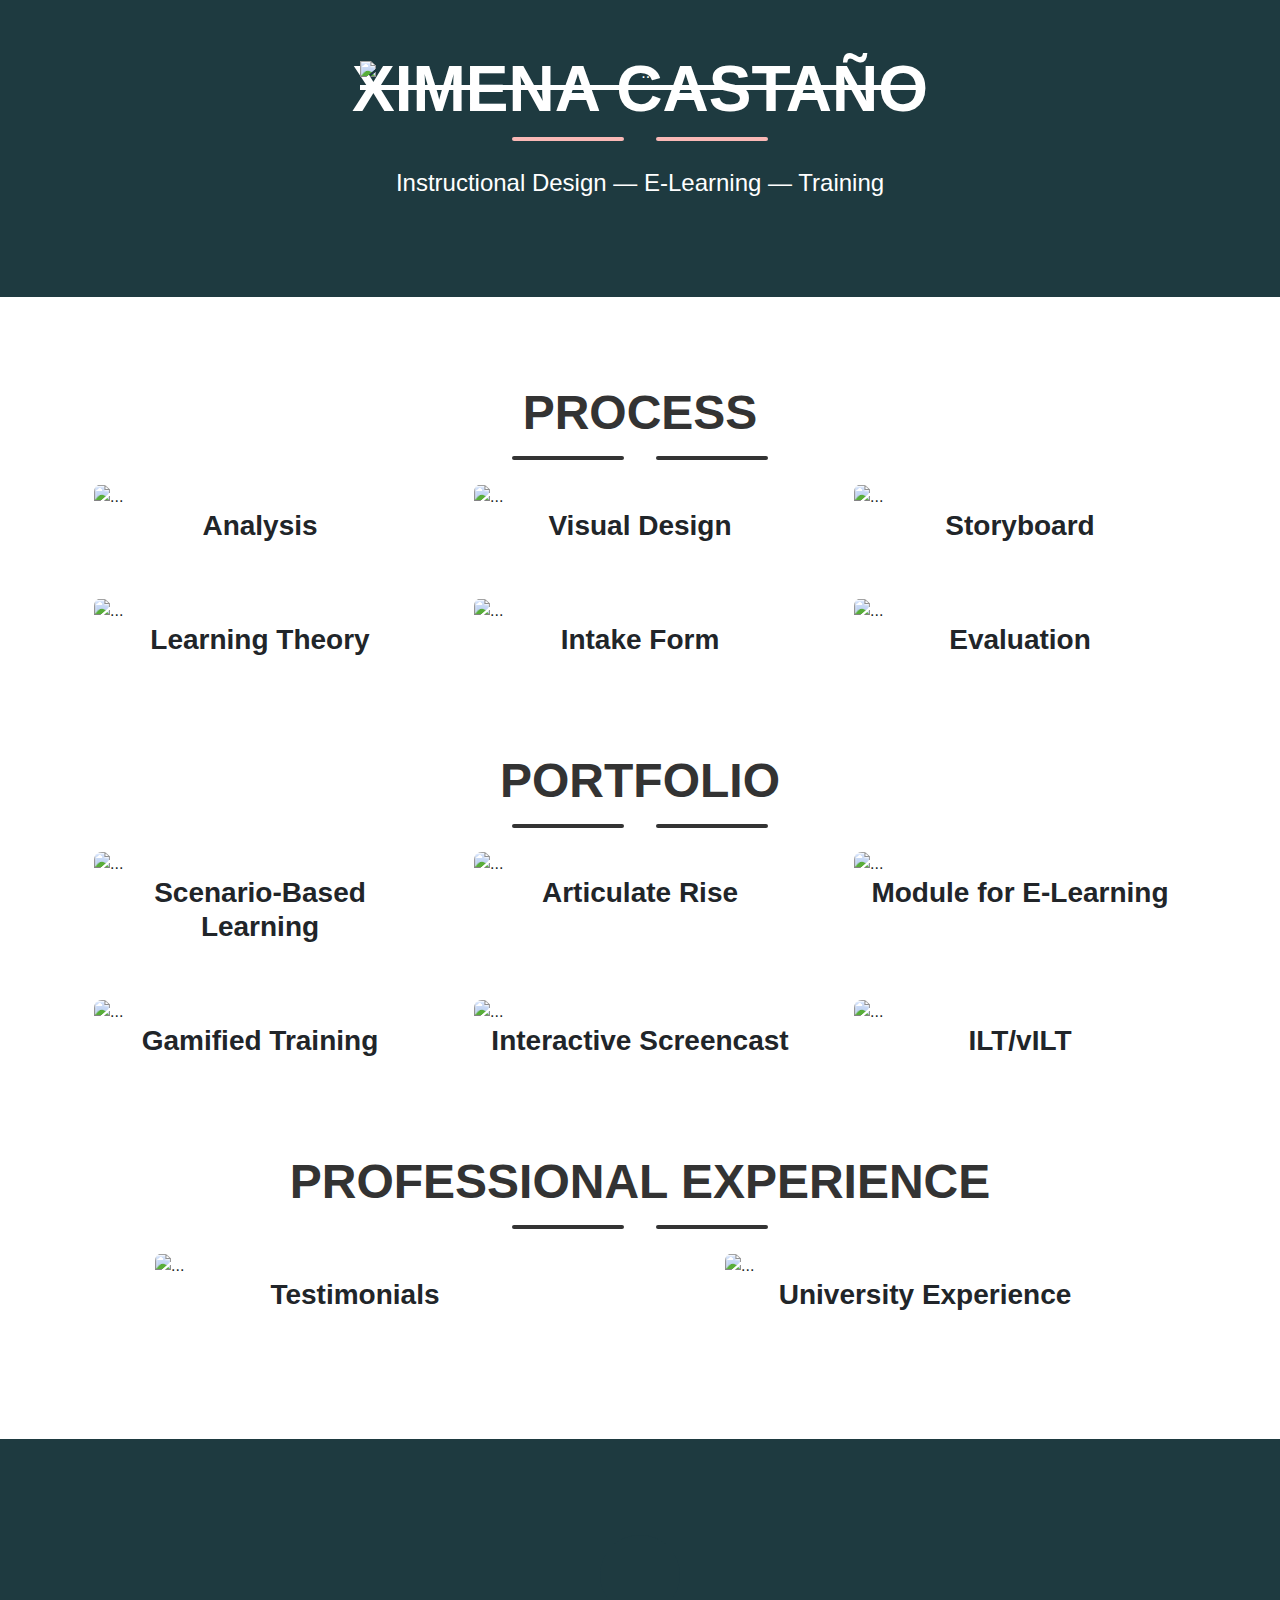
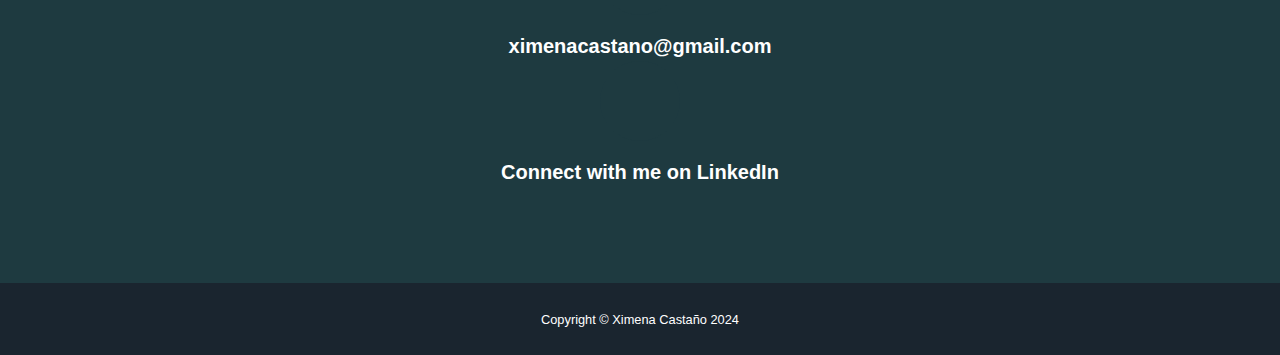
==== commit 0f34b737: "Update index.html" ====
--- a/index.html
+++ b/index.html
@@ -263,7 +263,7 @@
                 <div class="row justify-content-center">
                     <div class="col-lg-12">
                         <div class="d-flex flex-column align-items-center">
-                            <div class="icon-contact mb-3"><i class="far fa-envelope"></i></div><a class="lead text-white font-weight-bold" href="mailto:name@example.com">ximena.castano@gmail.com</a>
+                            <div class="icon-contact mb-3"><i class="far fa-envelope"></i></div><a class="lead text-white font-weight-bold" href="mailto:name@example.com">ximenacastano@gmail.com</a>
                             <div class="icon-contact mb-3"><i class="fab fa-fw fa-linkedin" style="margin-bottom: -65px;"></i></div><a class="lead text-white font-weight-bold" href="https://www.linkedin.com/in/ximenacastano/" target="_blank">Connect with me on LinkedIn</a>
                         </div>
 
